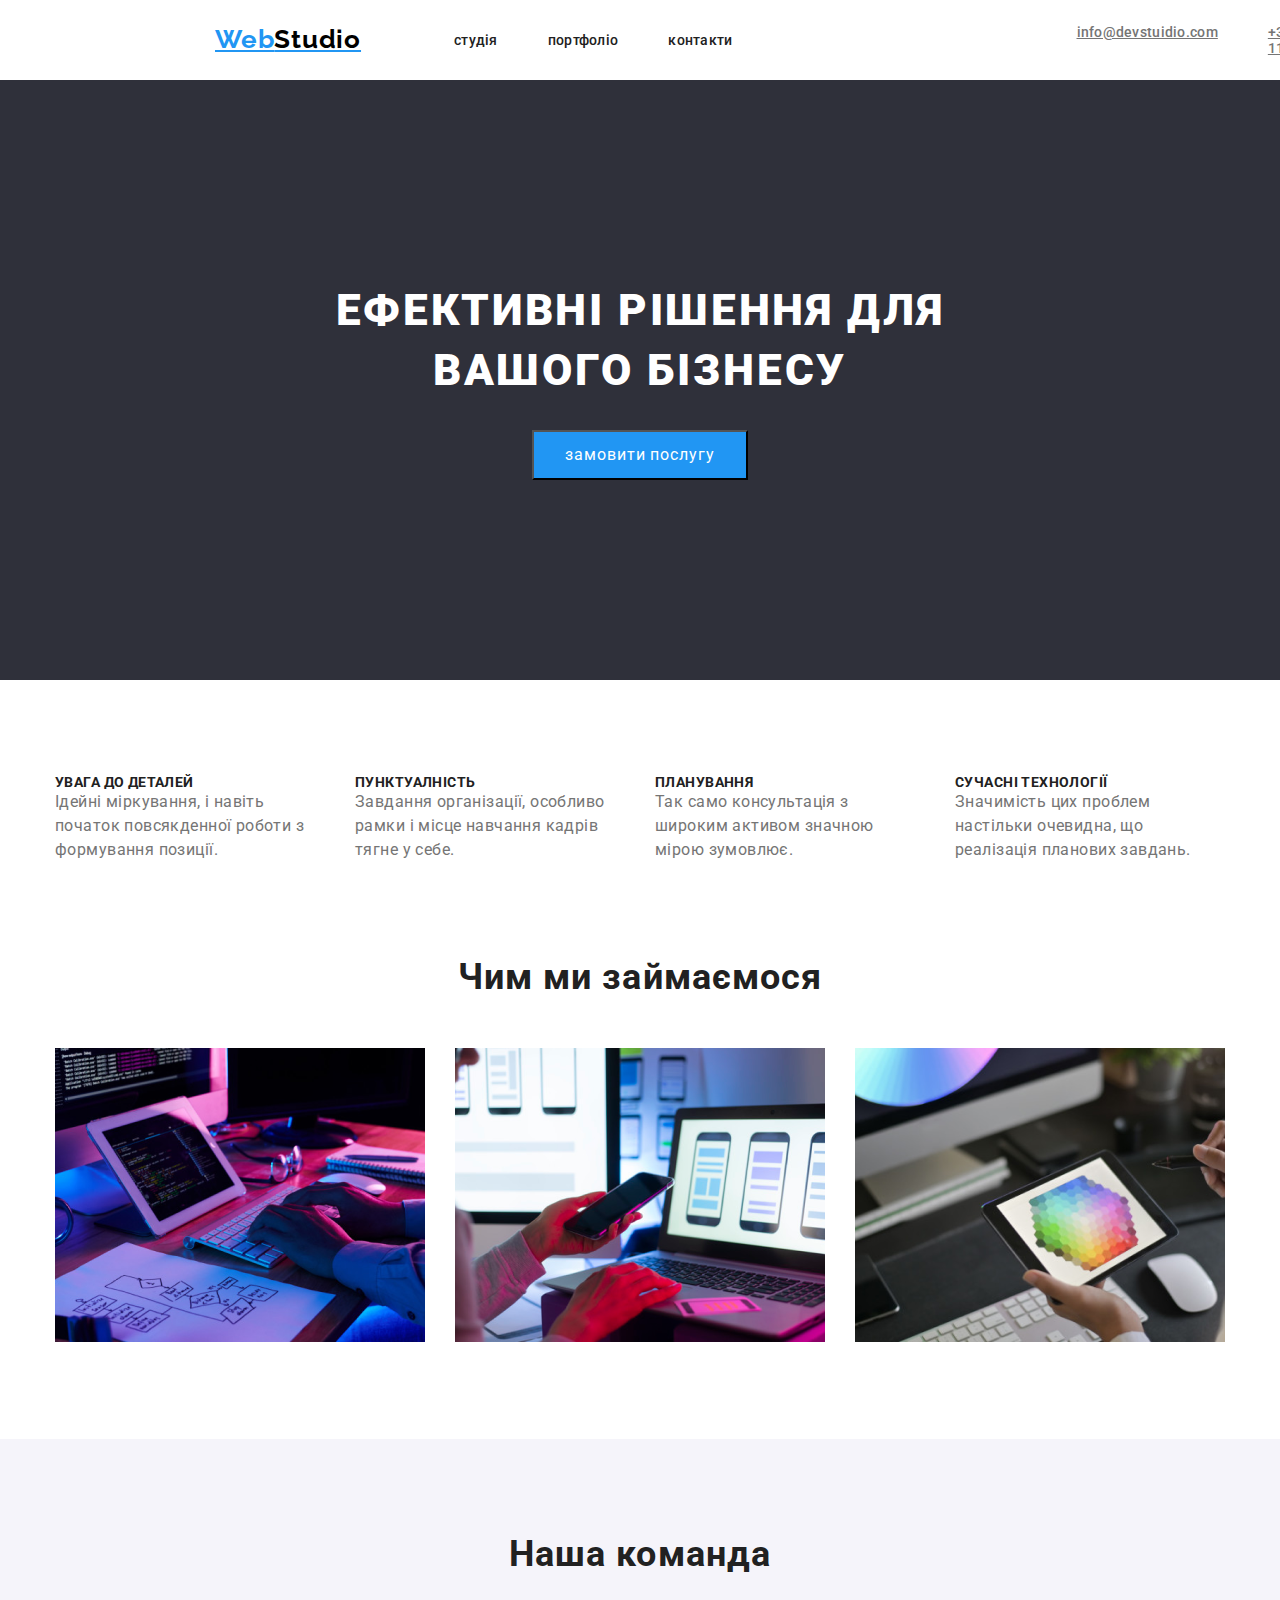
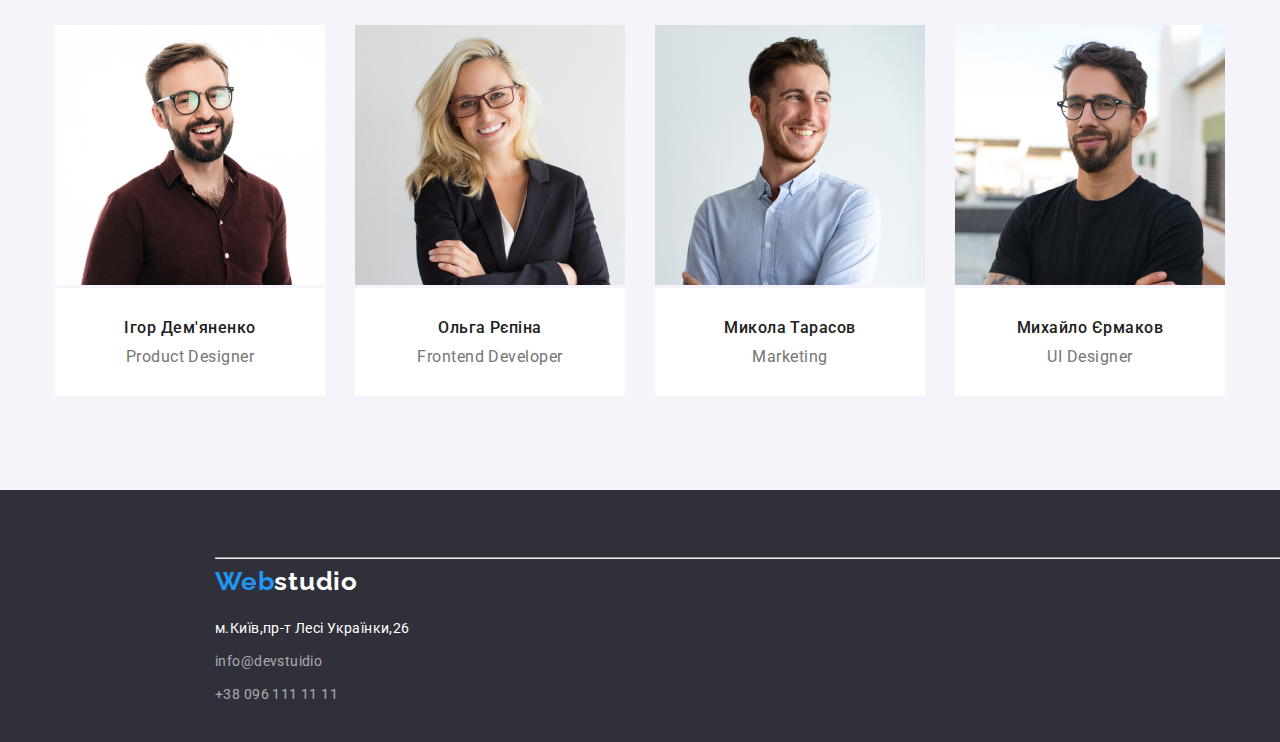
==== index.html @ 6a39bb9b "123" ====
<!DOCTYPE html>
<html lang="en">
  <head>
    <meta charset="UTF-8" />
    <meta name="viewport" content="width=device-width, initial-scale=1.0" />
    <title>figma</title>
    <link rel="preconnect" href="https://fonts.googleapis.com" />
    <link rel="preconnect" href="https://fonts.gstatic.com" crossorigin />
    <link
      href="https://fonts.googleapis.com/css2?family=Raleway:wght@700&family=Roboto:wght@400;500;700;900&display=swap"
      rel="stylesheet"/>
  <link rel="stylesheet" href="https://cdnjs.cloudflare.com/ajax/libs/modern-normalize/2.0.0/modern-normalize.css">
  <link rel="stylesheet" href="./reset.css">
    <link rel="stylesheet" href="./index.style.css" />
  </head>
  <body>
    <header class="header">
      <div class="container">
      <nav class="header-navigation">
        <a class="header-logo" href="./index.html">Web<span class="header-span">Studio</span></a>
        <ul class="header-list">
          <li class="header-item" ><a href="./index.html" class="header-page">студія</a></li>
          <li class="header-item" ><a href="./portfolio.html" class="header-page">портфоліо</a></li>
          <li class="header-item"><a href="./contacts.html" class="header-page">контакти</a></li>
        </ul>
        <ul class="header-contacts">
          <li class="header-contact" >
            <a   href="mailto:inf@devstudio.com" class="header-link">info@devstuidio.com</a>
          </li>
          <li class="header-contact"><a href="tel:380961111111" class="header-link">+38 096 111 11 11</a></li>
        </ul>
      </nav>
    </div>
    </header>
  
    <main>
      <section class="hero-section">
        <div class="container">
        <h1 class="hero-title">ЕФЕКТИВНІ РІШЕННЯ ДЛЯ ВАШОГО БІЗНЕСУ</h1>
        <button class="hero-button">замовити послугу</button>
      </div>
      </section>
      <section class="info-section">
        <div class="container">
        <ul class="info-list">
          <li class="info-item">
            <h2 class="info-title">УВАГА ДО ДЕТАЛЕЙ</h6>
            <p class="info-desc">
              Ідейні міркування, і навіть початок повсякденної роботи з
              формування позиції.
            </p>
          </li>
          <li>
            
            <h2 class="info-title">ПУНКТУАЛНІСТЬ</h6>
              <div class="info-box">
            <p class="info-desc">
              Завдання організації, особливо рамки і місце навчання кадрів тягне
              у себе.
            </p>
          </div>
          </li>
          <li>
            
            <h2 class="info-title">ПЛАНУВАННЯ</h6>
              <div class="info-box">
            <p class="info-desc">
              Так само консультація з широким активом значною мірою зумовлює.
            </p>
          </div>
          </li>
          <li>
            
            <h2 class="info-title">СУЧАСНІ ТЕХНОЛОГІЇ</h6>
              <div class="info-box">
            <p class="info-desc">
              Значимість цих проблем настільки очевидна, що реалізація планових
              завдань.
            </p>
          </div>
          </li>
        </ul>
      </div>
      </section>
      <section class="work-section">
        <div class="container">
        <h2 class="work-title">Чим ми займаємося</h3>
        <ul class="work-list">
          <li>
            <img class="work-img" src="./pages/studio-1-img.png" alt="error" width="370" height="294" />
          </li>
          <li>
            <img class="work-img" src="./pages/studio-2-img.png" alt="error" width="370" height="294" />
          </li>
          <li>
            <img class="work-img" src="./pages/studio-3-img.png" alt="error" width="370" height="294" />
          </li>
        </ul>
      </div>
      </section>
      <section class="names-section">
        <div class="container">
        <h3 class="work-title">Наша команда</h3>
        <ul class="names-list">
          <li>
            <img class="names-img" src="./pages/studio-4-img.png" alt="error" width="270" height="260" />
            <div class="names-box">
            <h6 class="names-text">Ігор Дем'яненко</h6>
            <p class="names-roles">Product Designer</p>
          </div>
          </li>
          <li>
            <img class="names-img" src="./pages/studio-5-img.png" alt="error" width="270" height="260" />
            <div class="names-box">
            <h6 class="names-text">Ольга Рєпіна</h6>
            <p class="names-roles">Frontend Developer</p>
          </div>
          </li>
          <li>
            <img class="names-img" src="./pages/studio-6-img.png" alt="error" width="270" height="260" />
            <div class="names-box">
            <h6 class="names-text">Микола Тарасов</h6>
            <p class="names-roles">Marketing</p>
          </div>
          </li>
          <li>
            <img class="names-img" src="./pages/studio-7-img.png" alt="error" width="270" height="260" />
            <div class="names-box">
            <h6 class="names-text">Михайло Єрмаков</h6>
            <p class="names-roles">UI Designer</p>
          </div>
          </li>
        </ul>
      </div>
      </section>
    </main>
  </body>
  <footer class="footer-section">
    <div class="container">
    <hr />
    <h5 class="footer-logo">Web<span class="footer-span">studio</span></h5>
    <p class="footer-place">м.Київ,пр-т Лесі Українки,26</p>
    <p class="footer-gmail-phone">info@devstuidio</p>
    <p class="footer-gmail-phone">+38 096 111 11 11</p>
  </div>
  </footer>
</html>
---- index.style.css ----
:root {
    --accent-color: #2196F3;
    --background-color: #FFFFFF ;
    --text-color:#212121;
    --overview-color: #757575;
    --team-background-color:#FFF;
    --footer-main-color:#2F303A;
    --button-color:#2196F3;
    --section-1-text-color:#FFF;
    --background-footer-color:#2F303A;
    --gmail-phone-color:rgba(255, 255, 255, 0.60);
    --span-color: #000;
    }
body{
    background-color: var(--background-color);
    font-family: 'Roboto', sans-serif;
    font-style: normal;
}
.container{
    width: 1200px;
    padding-left: 15px;
    padding-right: 15px;
    margin-left: auto;
    margin-right: auto;
}
.header{
    padding-top: 24px;
    padding-bottom: 25px;
    width: 1600px;
    height: 80px;
}
.header-logo{
    font-family: "Raleway";
    color: var(--accent-color);
font-size: 26px;
font-weight: 700;
line-height: normal;
letter-spacing: 0.03em;
display: block;
}
.header-navigation{
    width: 100%;
    display: flex;;}
    
.header-span{
    color: var(--span-color);
}
.header-list{
    margin-left: 93px;
    display: flex;
    margin-right: 244px;
    align-items: center;

}
.header-page{
    text-decoration: none;
    color: var(--text-color);
font-size: 14px;
font-weight: 500;
line-height: normal;
letter-spacing: 0.28px;
margin-right: 50px;
}

.header-link{
    color: var(--overview-color);

font-size: 14px;
font-weight: 500;
line-height: normal;
letter-spacing: 0.02em;
}
.header-page:hover{
    color: var(--accent-color);

}
.header-link:hover{
    color: var(--accent-color);


}
.header-contacts{
    display:flex;
}
.header-contact{
    margin-left: 50px;
}
.hero-section{
    background-color: var(--footer-main-color);
    padding-top: 200px;
    padding-bottom: 200px;
}
.hero-title{
    color: var(--section-1-text-color);
    width: 696px;
    height: 120px;
    font-size: 44px;
    line-height: 60px;
    letter-spacing: 2.64px;
    font-weight: 900;
    margin-bottom: 30px;
    margin-right: auto;
    margin-left: auto;
    text-align: center;
}
.hero-button{
    width: 216px;
    height: 50px;
    background-color: var(--button-color);
    color: var(--section-1-text-color);
    font-size: 16px;
    line-height: 30px;
    letter-spacing: 0.96px;
    display: block;
    margin-left: auto;
    margin-right: auto;
}

.info-title{
    padding-bottom: 1   0px;
    color: var(--text-color);
font-size: 14px;
font-weight: 700;
line-height: normal;
letter-spacing: 0.03em;
text-transform: uppercase;
}
.info-list{
    display: flex;
    padding-top:94px ;
    padding-bottom:94px;
    gap: 30px;
}
.info-box{
    width: 270px;
    height: 72px;
}
.info-desc{
    
    color:var(--overview-color);
    font-weight: 400;
    line-height: 24px;
    letter-spacing: 0.42px;
}
.work-section{
text-align: center;
padding-bottom: 94px;
}
.work-title{
    padding-bottom: 50px;
    color: var(--text-color);
    font-size: 36px;
    font-weight: 700;
    line-height: normal;
    letter-spacing: 1.08px
}
.work-list{
    display: flex;
    gap: 30px;
}
.names-section{
    text-align: center;
    padding-top: 94px;
    background-color: #F5F4FA;

}
.names-box{
    background-color: #FFFFFF;
    height: 108px;
    width: 270;
}
.names-list{
    padding-bottom: 94px;
    display: flex;
    gap: 30px;
}
.names-studio{
    padding-top: 94px;
    padding-bottom: 94px;
}
.names-text{
    padding-top: 30px;
    
    padding-bottom:10px ;
    font-size: 16px;
    color: var(--text-color);
    font-weight: 500;
    line-height: normal;
    letter-spacing: 0.48px;
}
.names-roles{
    color: var(--overview-color);
    font-size: 16px;
    font-weight: 400;
    line-height: normal;
    letter-spacing: 0.48px;
}

.footer-section{
    width: 1600px;
    height: 252px;
    background-color: var(--footer-main-color);
    font-size: 14px;
font-weight: 400;
line-height: 24px;
letter-spacing: 0.42px;
padding-top: 60px;
padding-bottom: 60px;
}
.footer-logo{
    font-family: "Raleway";
    color: var(--accent-color);
font-size: 26px;
font-weight: 700;
line-height: normal;
letter-spacing: 0.03em;
display: block;
}
.footer-span{
    color: var(--background-color);
}
.footer-place{
    color: var(--section-1-text-color);
    padding-top: 20px   ;
}
.footer-gmail-phone{
    color:var(--gmail-phone-color);
    padding-top: 9px;
}
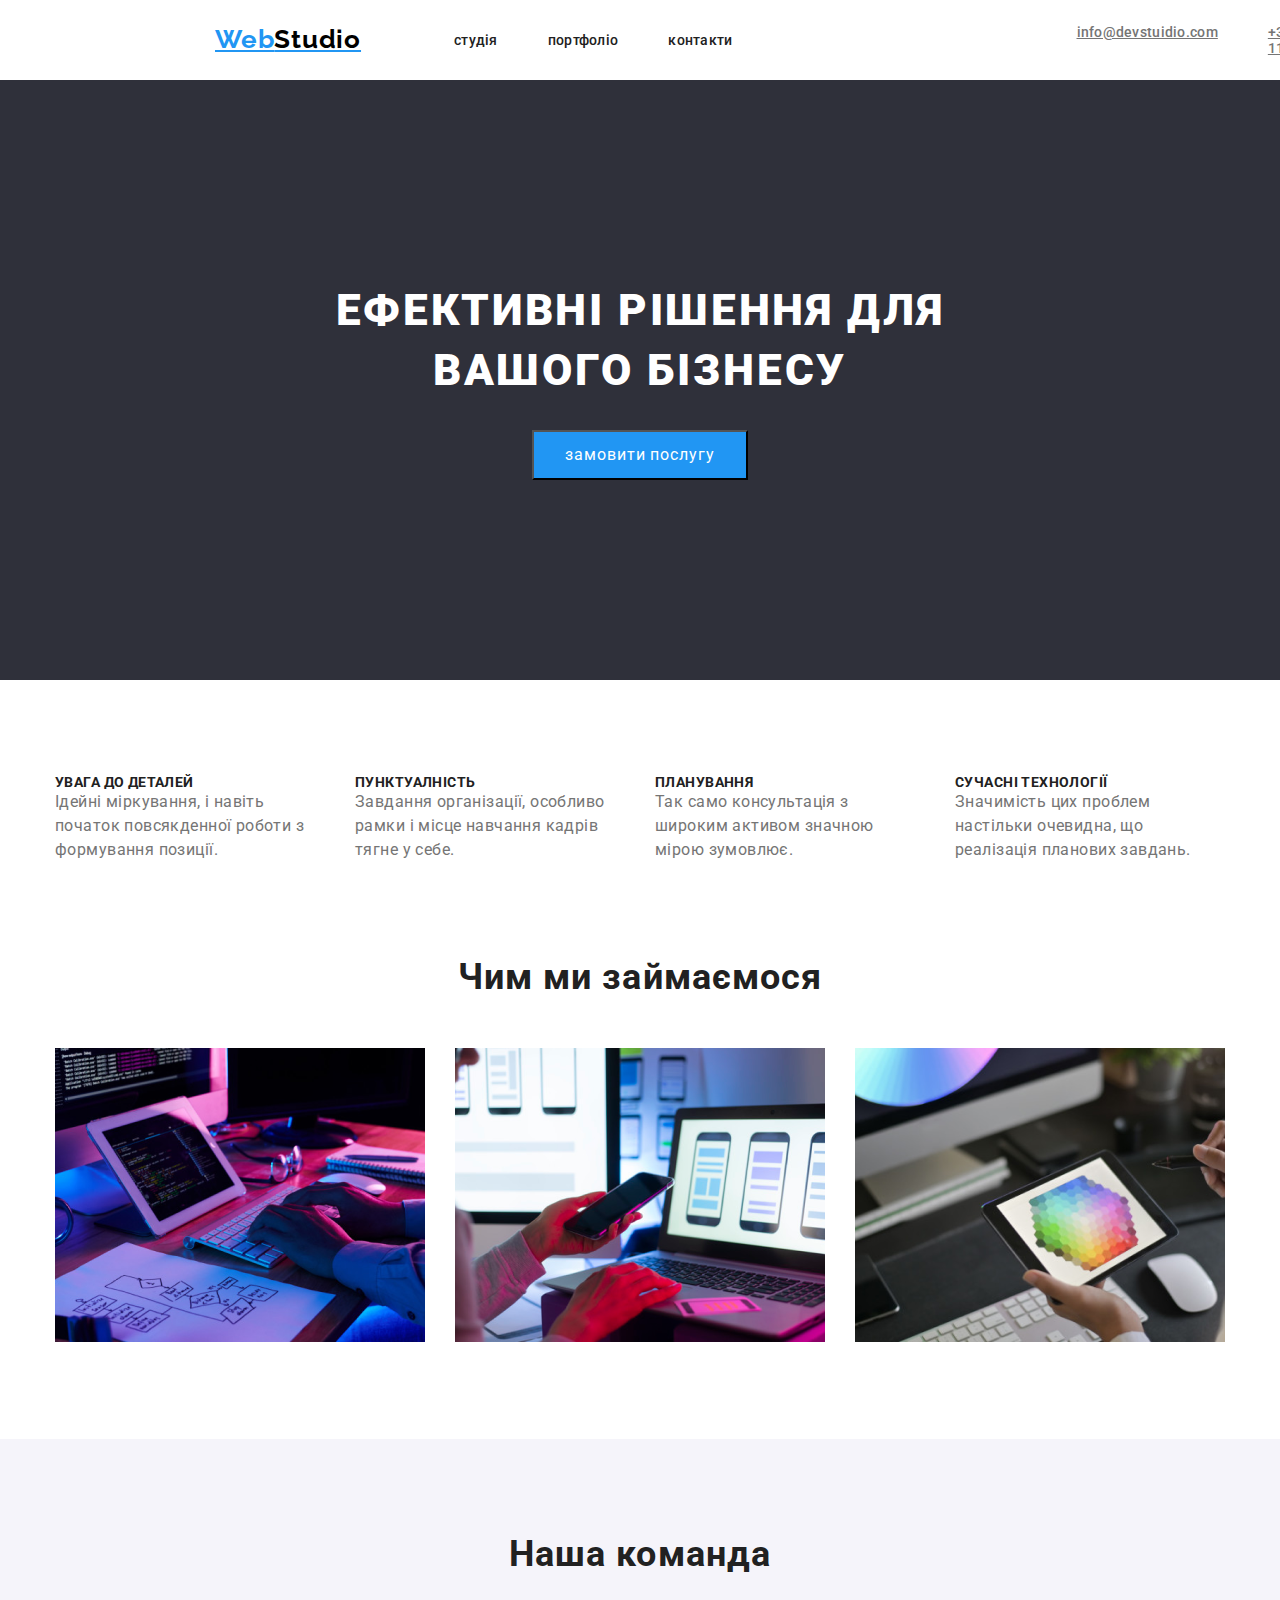
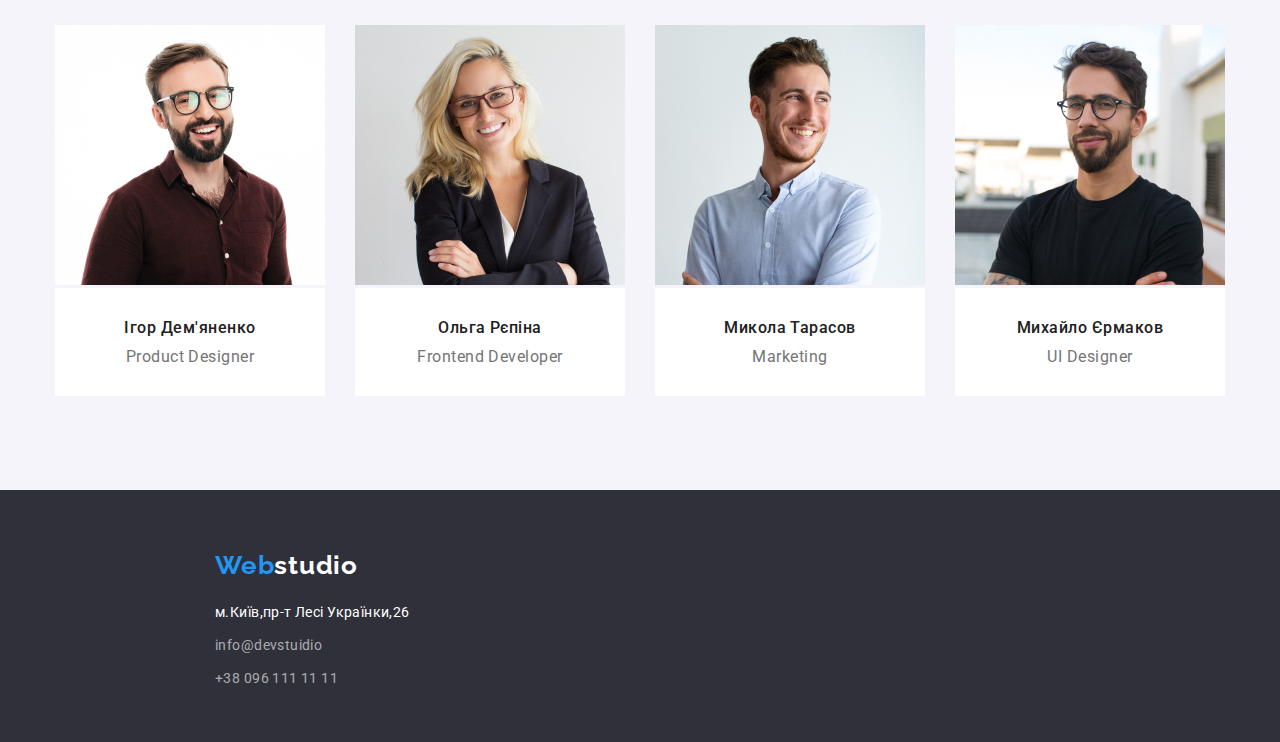
==== commit 4cda4543: "12345" ====
--- a/index.html
+++ b/index.html
@@ -137,7 +137,6 @@
   </body>
   <footer class="footer-section">
     <div class="container">
-    <hr />
     <h5 class="footer-logo">Web<span class="footer-span">studio</span></h5>
     <p class="footer-place">м.Київ,пр-т Лесі Українки,26</p>
     <p class="footer-gmail-phone">info@devstuidio</p>
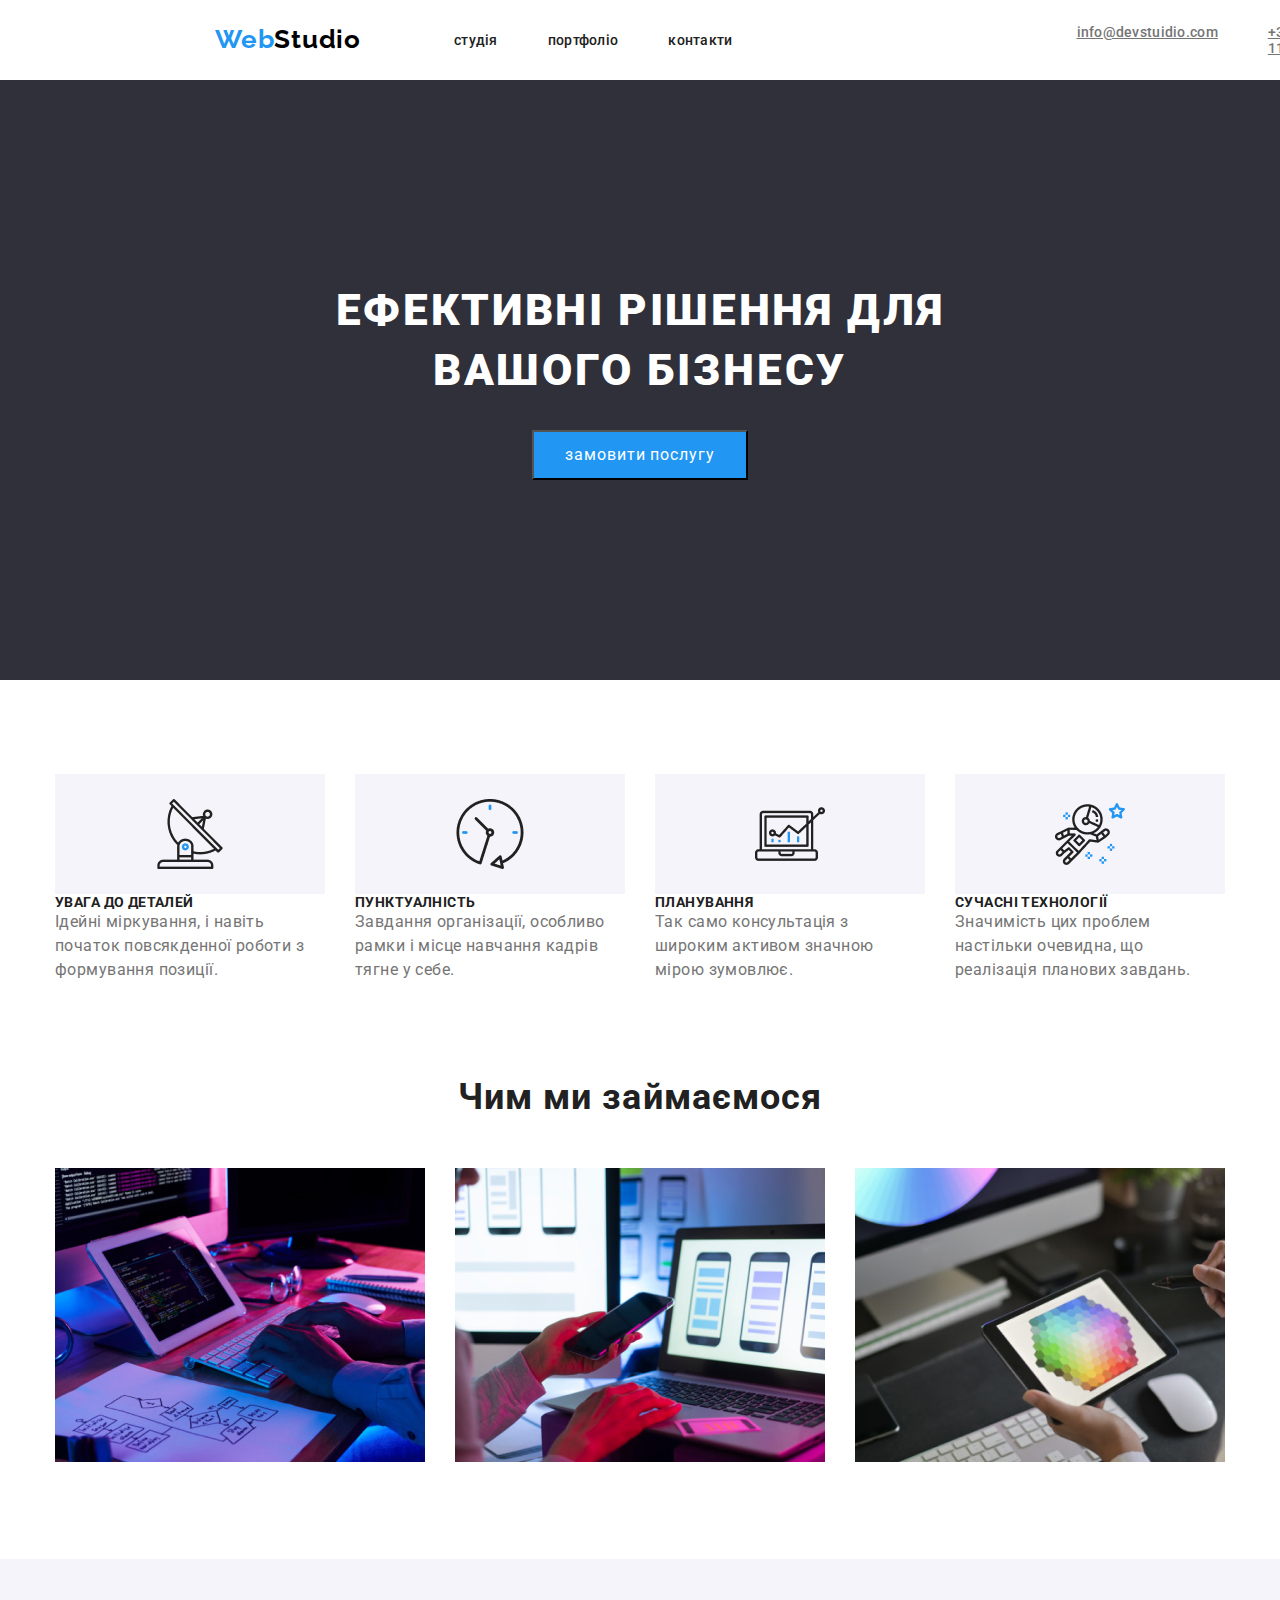
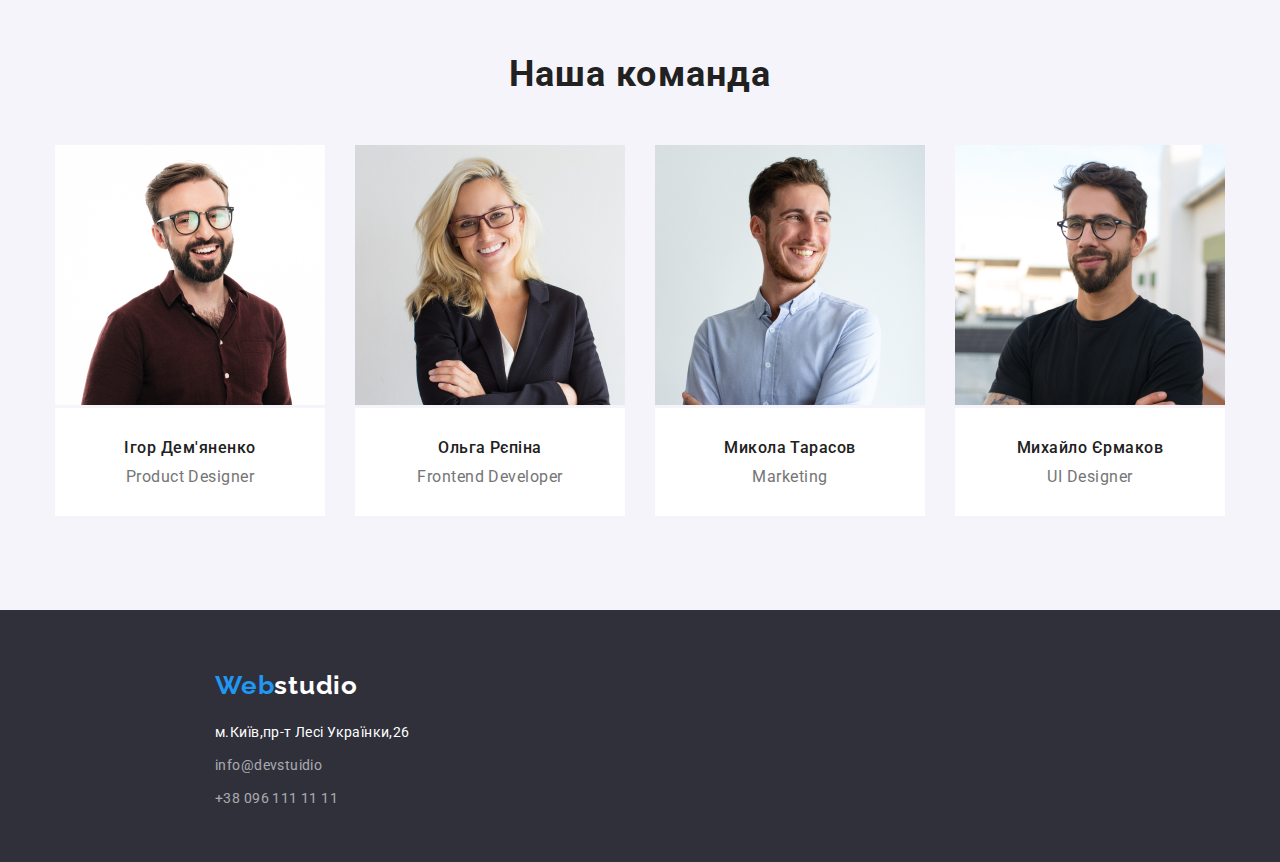
==== commit bcb97242: "123123" ====
--- a/index.html
+++ b/index.html
@@ -50,7 +50,7 @@
               формування позиції.
             </p>
           </li>
-          <li>
+          <li class="info-item">
             
             <h2 class="info-title">ПУНКТУАЛНІСТЬ</h6>
               <div class="info-box">
@@ -60,7 +60,7 @@
             </p>
           </div>
           </li>
-          <li>
+          <li class="info-item">
             
             <h2 class="info-title">ПЛАНУВАННЯ</h6>
               <div class="info-box">
@@ -69,7 +69,7 @@
             </p>
           </div>
           </li>
-          <li>
+          <li class="info-item">
             
             <h2 class="info-title">СУЧАСНІ ТЕХНОЛОГІЇ</h6>
               <div class="info-box">
--- a/index.style.css
+++ b/index.style.css
@@ -37,6 +37,7 @@
 line-height: normal;
 letter-spacing: 0.03em;
 display: block;
+text-decoration: none;
 }
 .header-navigation{
     width: 100%;
@@ -130,6 +131,30 @@
     padding-top:94px ;
     padding-bottom:94px;
     gap: 30px;
+    
+}
+.info-item::before{
+    height: 120px;
+    width: 270px;
+    background-color: #F5F4FA;
+    content: "";
+    display: block;
+    background-repeat: no-repeat;
+    background-position: center;
+}
+.info-item:first-child::before{
+    background-image: url(./pages/studio-1-icon.png);
+    
+
+}
+.info-item:nth-child(2)::before{
+    background-image: url(./pages/studio-2-icon.png);
+}
+.info-item:nth-child(3)::before{
+    background-image: url(./pages/studio-3-icon.png);
+}
+.info-item:nth-child(4)::before{
+    background-image: url(./pages/studio-4-icon.png);
 }
 .info-box{
     width: 270px;
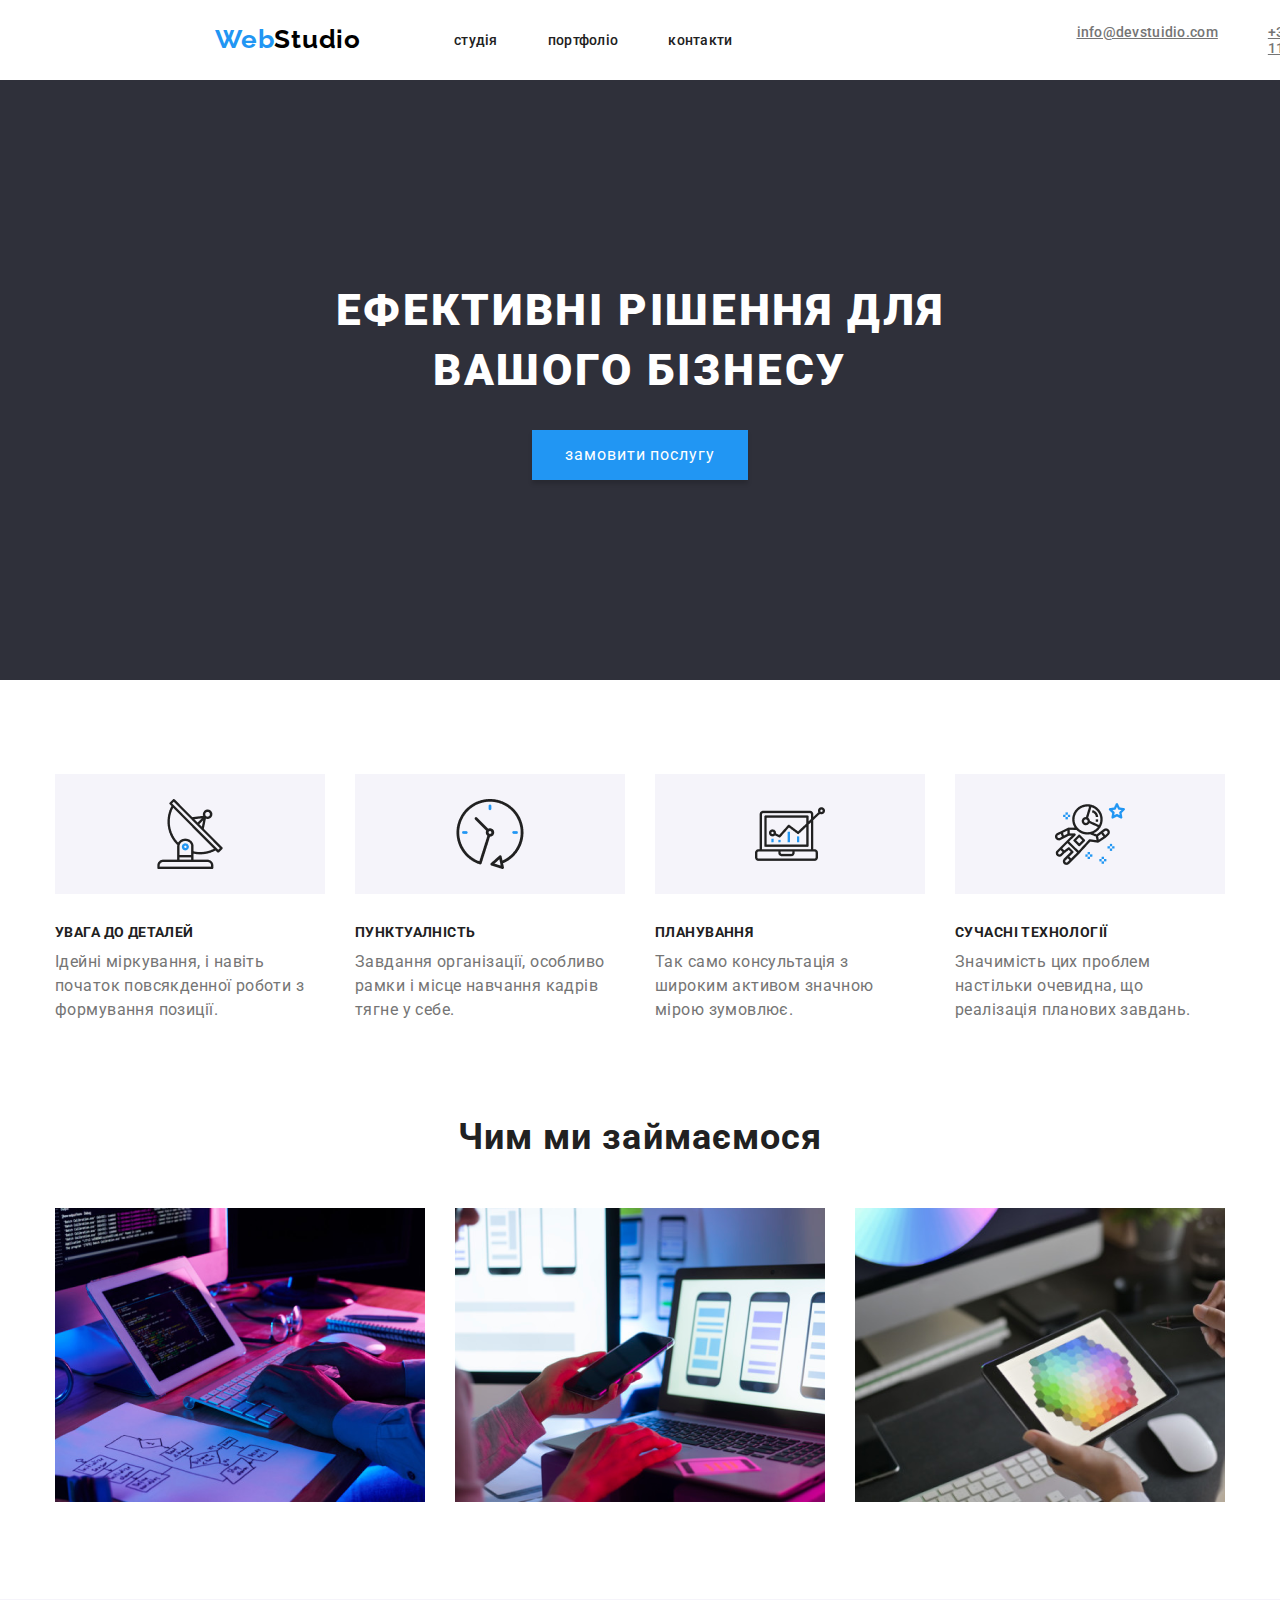
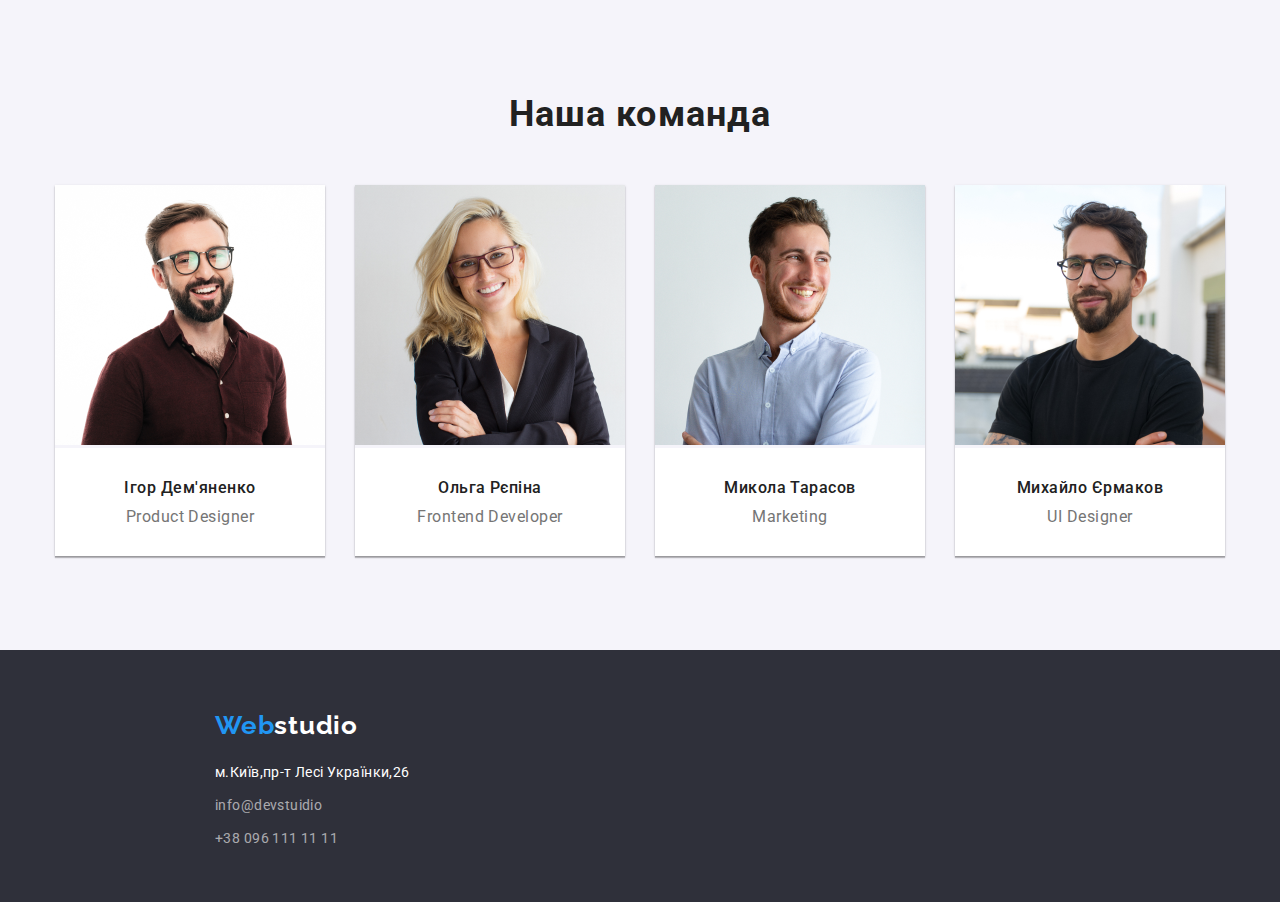
==== commit 2df6cd7e: "shadows" ====
--- a/index.html
+++ b/index.html
@@ -102,28 +102,28 @@
         <div class="container">
         <h3 class="work-title">Наша команда</h3>
         <ul class="names-list">
-          <li>
+          <li class="names-item">
             <img class="names-img" src="./pages/studio-4-img.png" alt="error" width="270" height="260" />
             <div class="names-box">
             <h6 class="names-text">Ігор Дем'яненко</h6>
             <p class="names-roles">Product Designer</p>
           </div>
           </li>
-          <li>
+          <li class="names-item">
             <img class="names-img" src="./pages/studio-5-img.png" alt="error" width="270" height="260" />
             <div class="names-box">
             <h6 class="names-text">Ольга Рєпіна</h6>
             <p class="names-roles">Frontend Developer</p>
           </div>
           </li>
-          <li>
+          <li class="names-item">
             <img class="names-img" src="./pages/studio-6-img.png" alt="error" width="270" height="260" />
             <div class="names-box">
             <h6 class="names-text">Микола Тарасов</h6>
             <p class="names-roles">Marketing</p>
           </div>
           </li>
-          <li>
+          <li class="names-item">
             <img class="names-img" src="./pages/studio-7-img.png" alt="error" width="270" height="260" />
             <div class="names-box">
             <h6 class="names-text">Михайло Єрмаков</h6>
--- a/index.style.css
+++ b/index.style.css
@@ -115,9 +115,13 @@
     display: block;
     margin-left: auto;
     margin-right: auto;
+    box-shadow: 0px 4px 4px 0px rgba(0, 0, 0, 0.15);
+    cursor: pointer;
+    border: none;
 }
 
 .info-title{
+    margin-bottom: 10px;
     padding-bottom: 1   0px;
     color: var(--text-color);
 font-size: 14px;
@@ -141,6 +145,7 @@
     display: block;
     background-repeat: no-repeat;
     background-position: center;
+    margin-bottom: 30px;
 }
 .info-item:first-child::before{
     background-image: url(./pages/studio-1-icon.png);
@@ -202,6 +207,9 @@
 .names-studio{
     padding-top: 94px;
     padding-bottom: 94px;
+}
+.names-item{
+    box-shadow: 0px 2px 1px 0px #00000033,0px 1px 1px 0px #00000024,0px 1px 3px 0px #0000001F;
 }
 .names-text{
     padding-top: 30px;
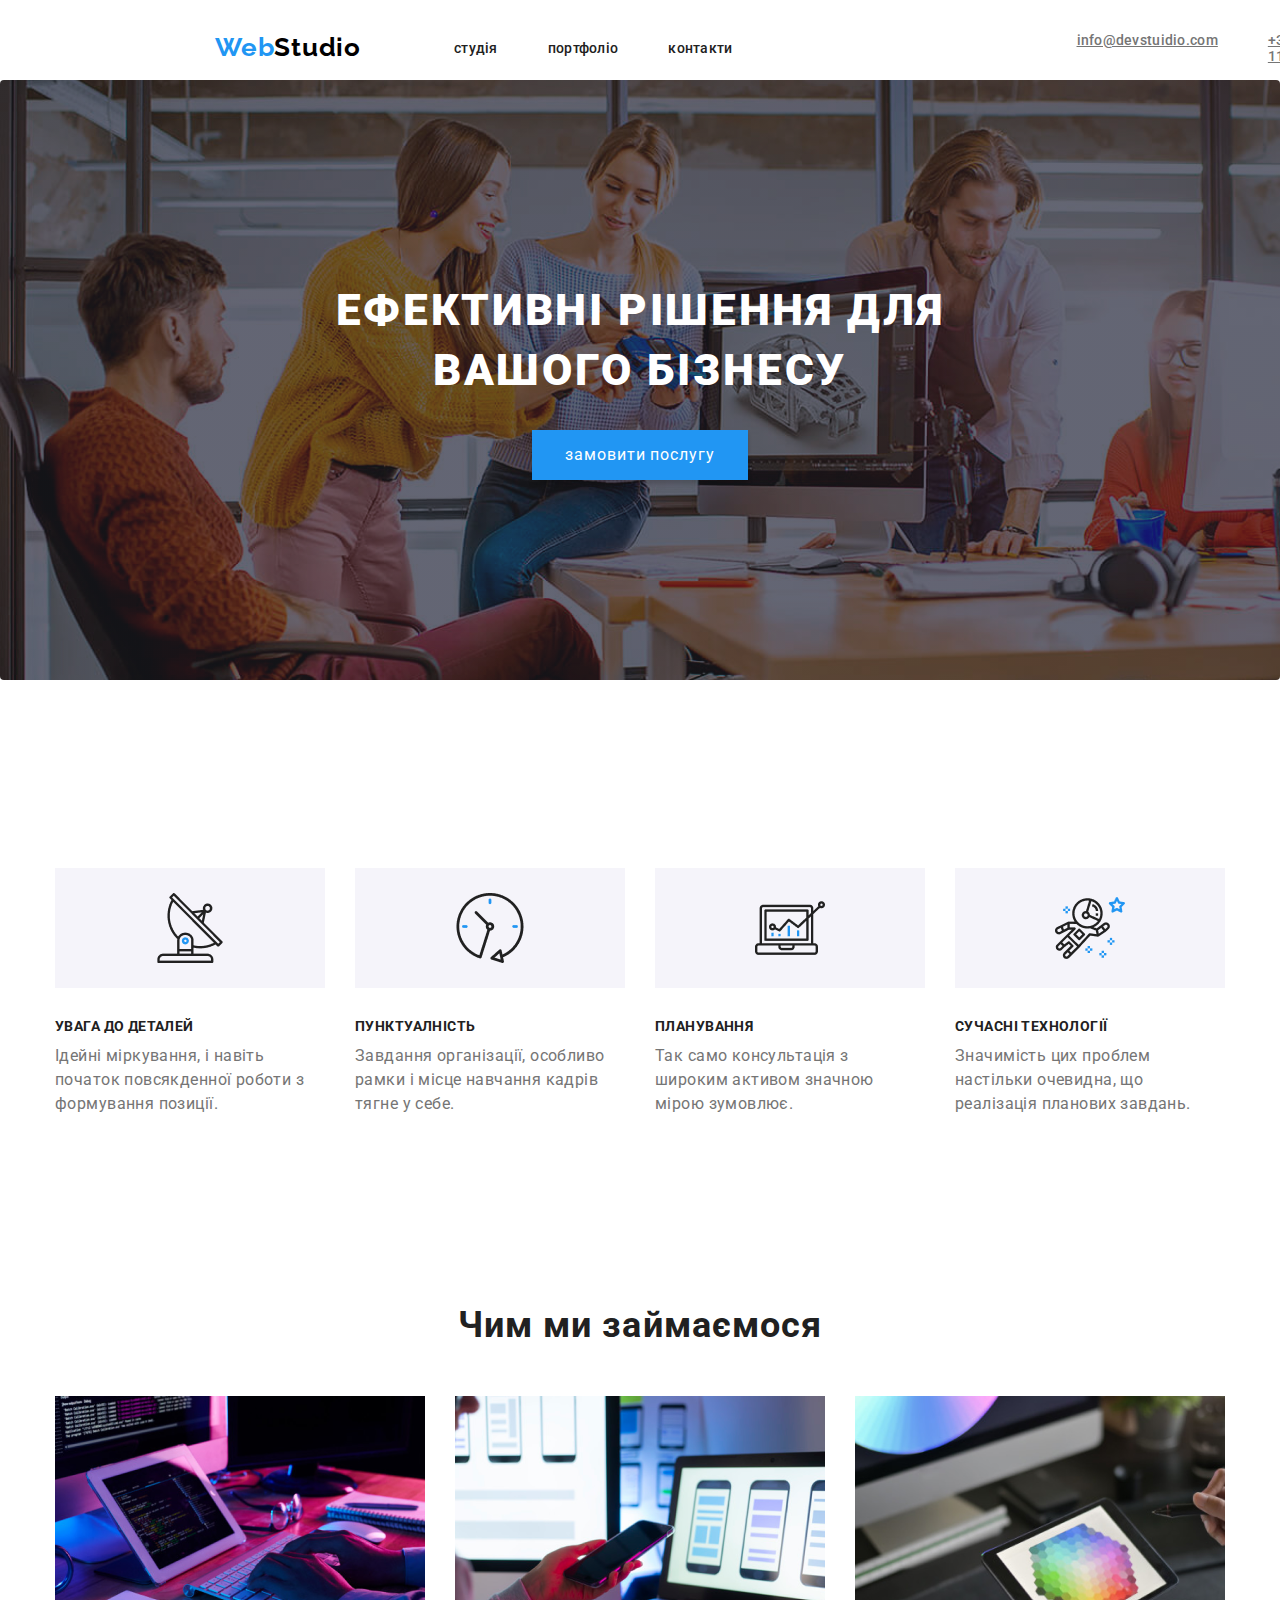
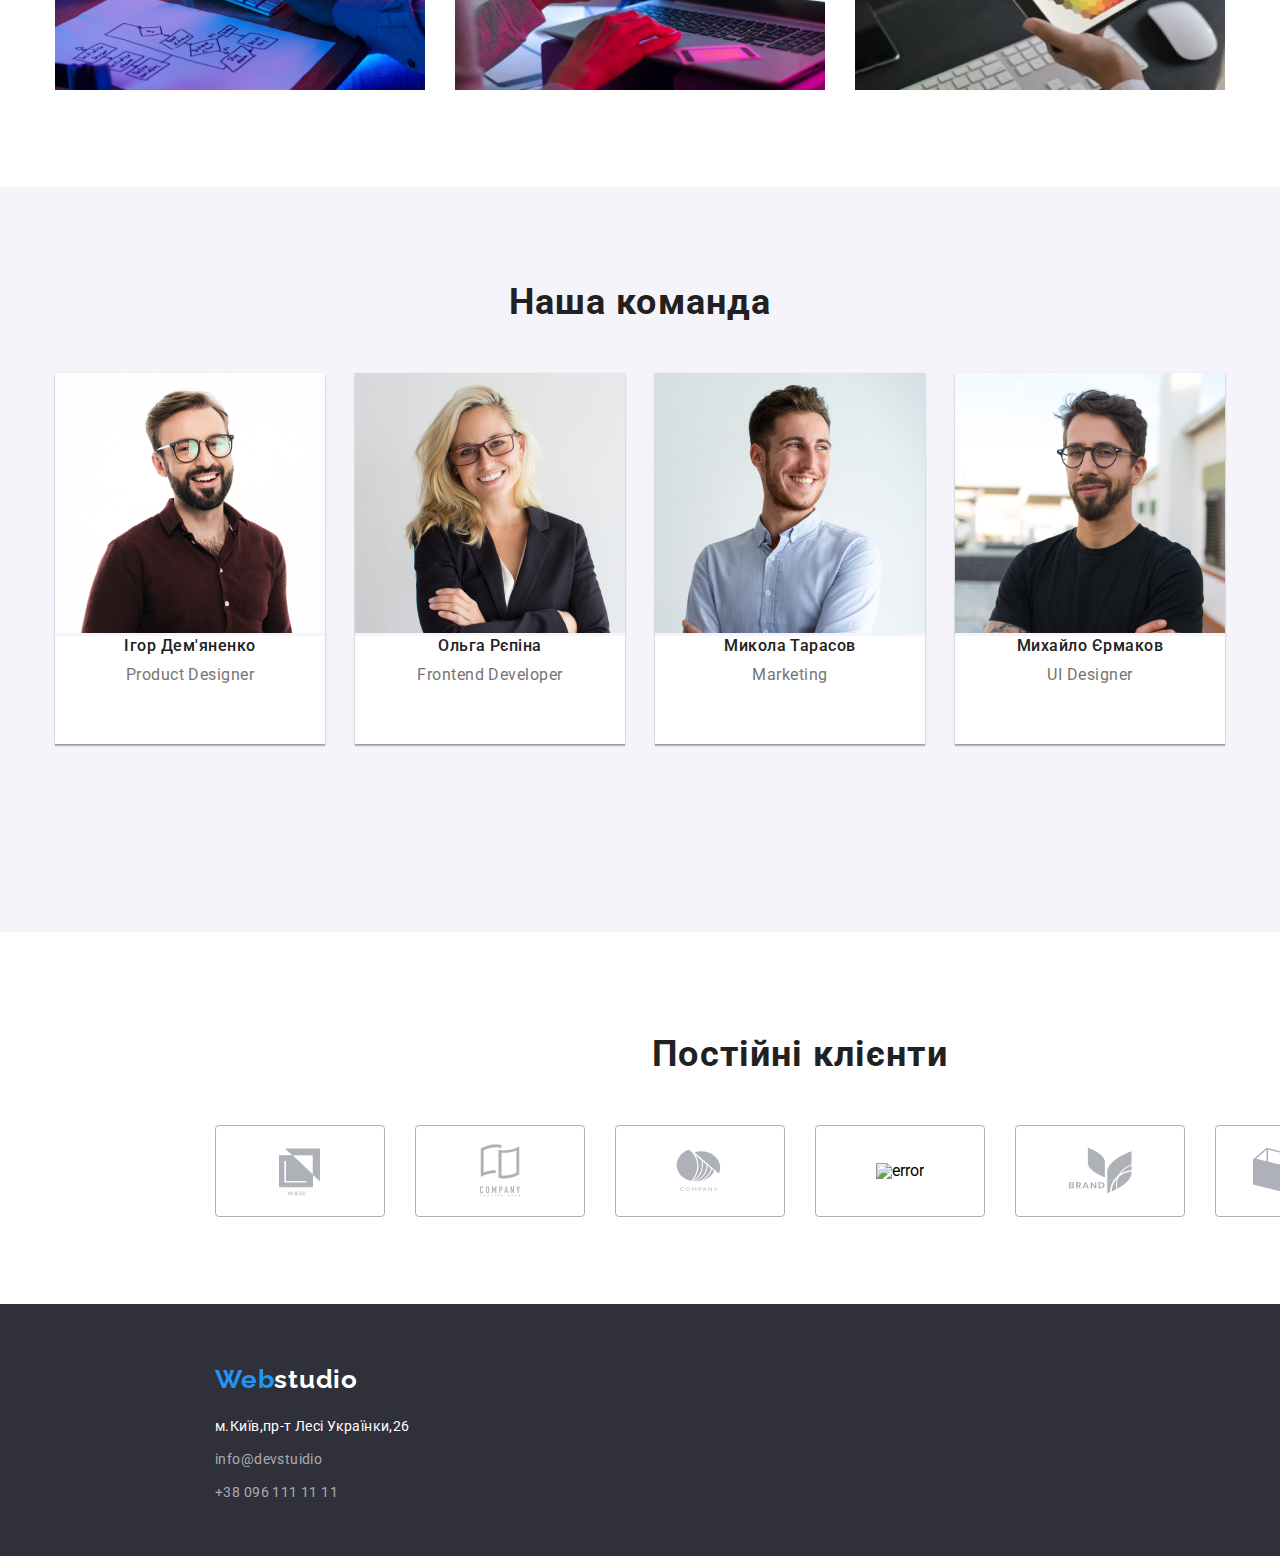
==== commit 7e63d1c4: "123" ====
--- a/index.html
+++ b/index.html
@@ -133,6 +133,19 @@
         </ul>
       </div>
       </section>
+      <section class="clients-section">
+        <div class="container">
+          <h2 class="regular-clients">Постійні клієнти</h2>
+          <ul class="clients-list">
+            <li class="clients-item"><img class="clients-logo" src="./pages/studio-1-logo.png" alt="error"></li>
+            <li class="clients-item"><img class="clients-logo" src="./pages/studio-2-logo.jpg" alt="error"></li>
+            <li class="clients-item"><img class="clients-logo" src="./pages/studio-3-logo.png" alt="error"></li>
+            <li class="clients-item"><img class="clients-logo" src="" alt="error"></li>
+            <li class="clients-item"><img class="clients-logo" src="./pages/studio-5-logo.png" alt="error"></li>
+            <li class="clients-item"><img class="clients-logo" src="./pages/studio-6-logo.png" alt="error"></li>
+          </ul>
+        </div>
+      </section>
     </main>
   </body>
   <footer class="footer-section">
--- a/index.style.css
+++ b/index.style.css
@@ -24,8 +24,8 @@
     margin-right: auto;
 }
 .header{
-    padding-top: 24px;
-    padding-bottom: 25px;
+    padding-top: 32px;
+    padding-bottom: 32px;
     width: 1600px;
     height: 80px;
 }
@@ -90,6 +90,9 @@
     background-color: var(--footer-main-color);
     padding-top: 200px;
     padding-bottom: 200px;
+    background-image: linear-gradient(#2f303a66, #2f303a66),
+    url(./pages/studio-overlay-1.png);
+    border-radius: 4px;
 }
 .hero-title{
     color: var(--section-1-text-color);
@@ -99,7 +102,6 @@
     line-height: 60px;
     letter-spacing: 2.64px;
     font-weight: 900;
-    margin-bottom: 30px;
     margin-right: auto;
     margin-left: auto;
     text-align: center;
@@ -115,11 +117,15 @@
     display: block;
     margin-left: auto;
     margin-right: auto;
+    margin-top: 30px;
     box-shadow: 0px 4px 4px 0px rgba(0, 0, 0, 0.15);
     cursor: pointer;
     border: none;
 }
-
+.info-section{
+    padding-top: 94px;
+    padding-bottom: 94px;
+}
 .info-title{
     margin-bottom: 10px;
     padding-bottom: 1   0px;
@@ -175,9 +181,10 @@
 .work-section{
 text-align: center;
 padding-bottom: 94px;
+
 }
 .work-title{
-    padding-bottom: 50px;
+    margin-bottom: 50px;
     color: var(--text-color);
     font-size: 36px;
     font-weight: 700;
@@ -191,6 +198,7 @@
 .names-section{
     text-align: center;
     padding-top: 94px;
+    padding-bottom: 94px;
     background-color: #F5F4FA;
 
 }
@@ -208,13 +216,15 @@
     padding-top: 94px;
     padding-bottom: 94px;
 }
+.names-image{
+    margin-bottom: 30px;
+}
 .names-item{
     box-shadow: 0px 2px 1px 0px #00000033,0px 1px 1px 0px #00000024,0px 1px 3px 0px #0000001F;
 }
 .names-text{
-    padding-top: 30px;
-    
-    padding-bottom:10px ;
+    
+    margin-bottom:10px ;
     font-size: 16px;
     color: var(--text-color);
     font-weight: 500;
@@ -227,8 +237,42 @@
     font-weight: 400;
     line-height: normal;
     letter-spacing: 0.48px;
-}
-
+    padding-bottom: 30px;
+}
+.clients-section{
+    width: 1600px;
+height: 372px;
+padding-bottom: 87px;
+padding-top: 101px;
+}
+.regular-clients{
+    color: #212121;
+text-align: center;
+font-family: Roboto;
+font-size: 36px;
+font-style: normal;
+font-weight: 700;
+line-height: normal;
+letter-spacing: 1.08px;
+padding-bottom: 50px;
+}
+.clients-list{
+display: flex;
+gap: 30px;
+}
+.clients-logo{
+display: block;
+}
+.clients-item{
+    display: flex;
+    align-items: center;
+    justify-content: center;
+    width: 170px;
+height: 92px;
+flex-shrink: 0;
+border-radius: 4px;
+border: 1px solid #AFB1B8;
+}
 .footer-section{
     width: 1600px;
     height: 252px;
@@ -254,15 +298,15 @@
 }
 .footer-place{
     color: var(--section-1-text-color);
-    padding-top: 20px   ;
+    margin-top: 20px   ;
 }
 .footer-gmail-phone{
     color:var(--gmail-phone-color);
-    padding-top: 9px;
-}
-
-
-
-
-
-
+    margin-top: 9px;
+}
+
+
+
+
+
+
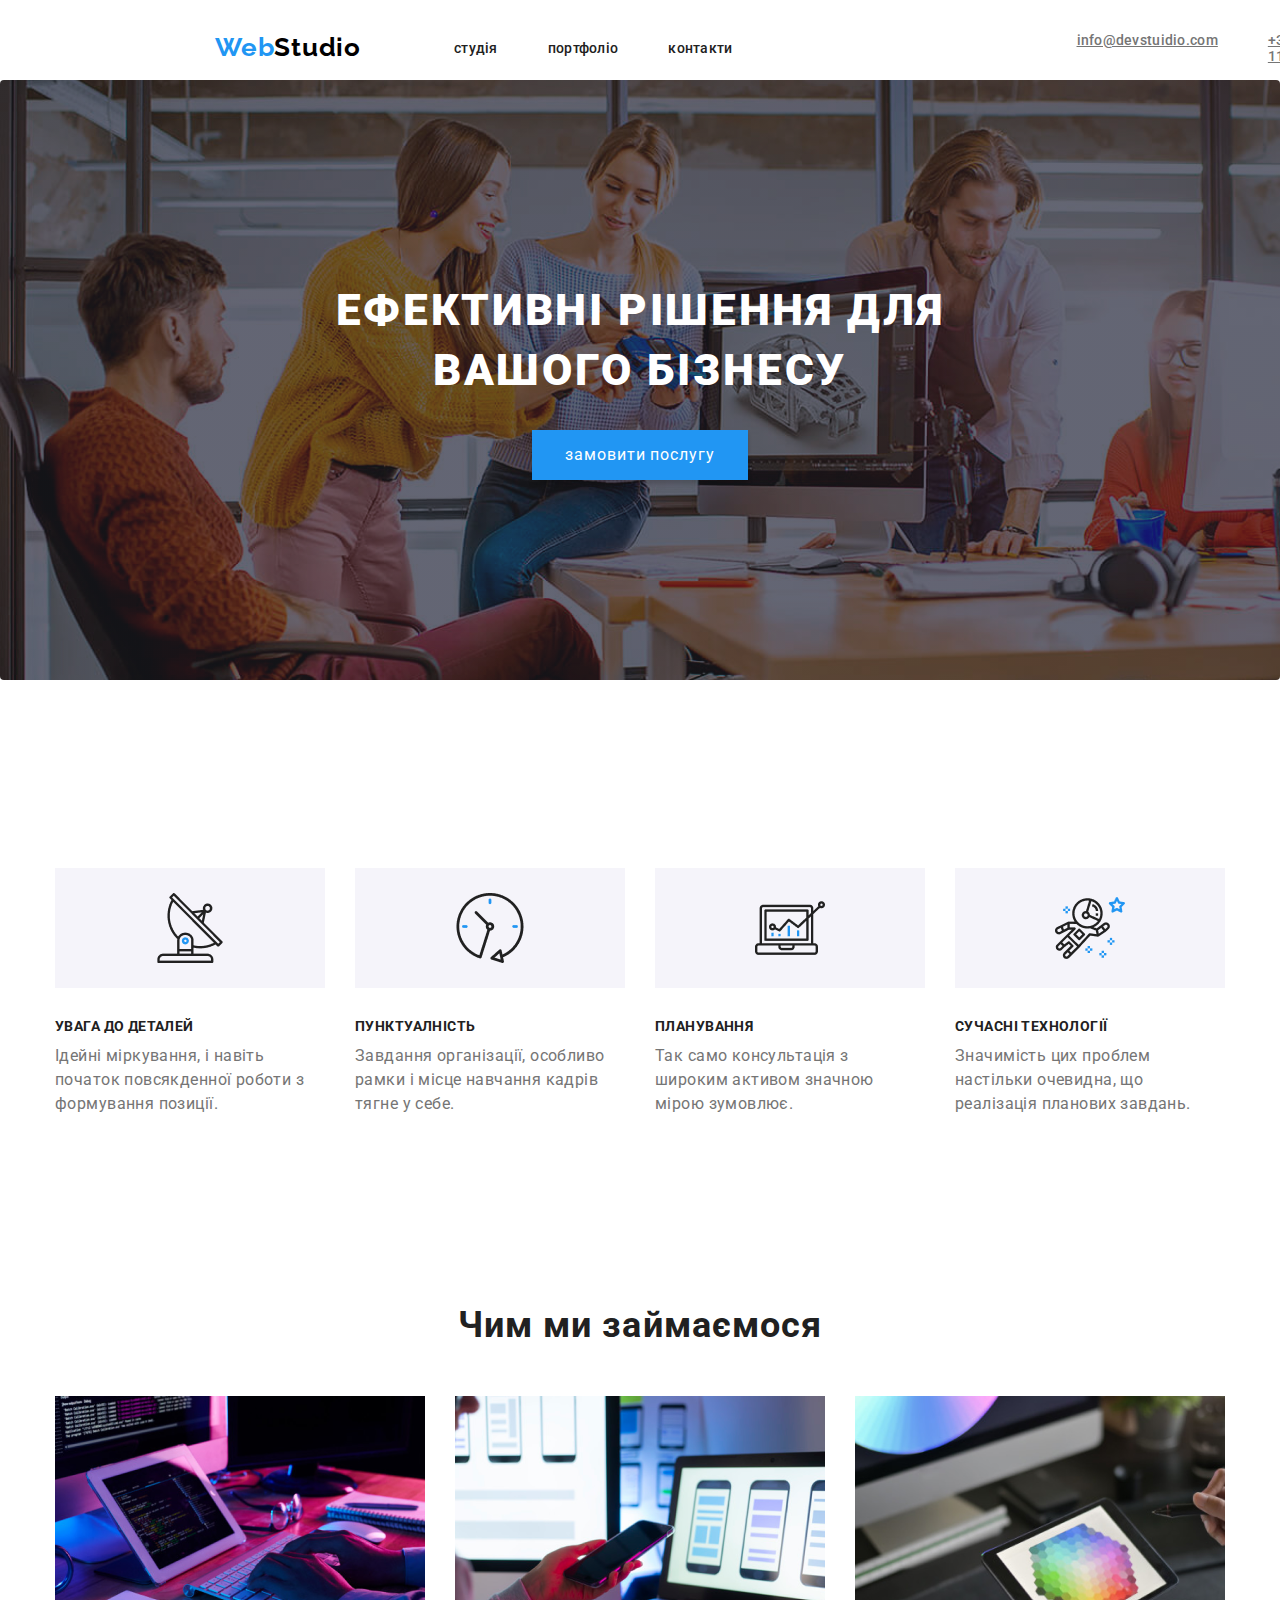
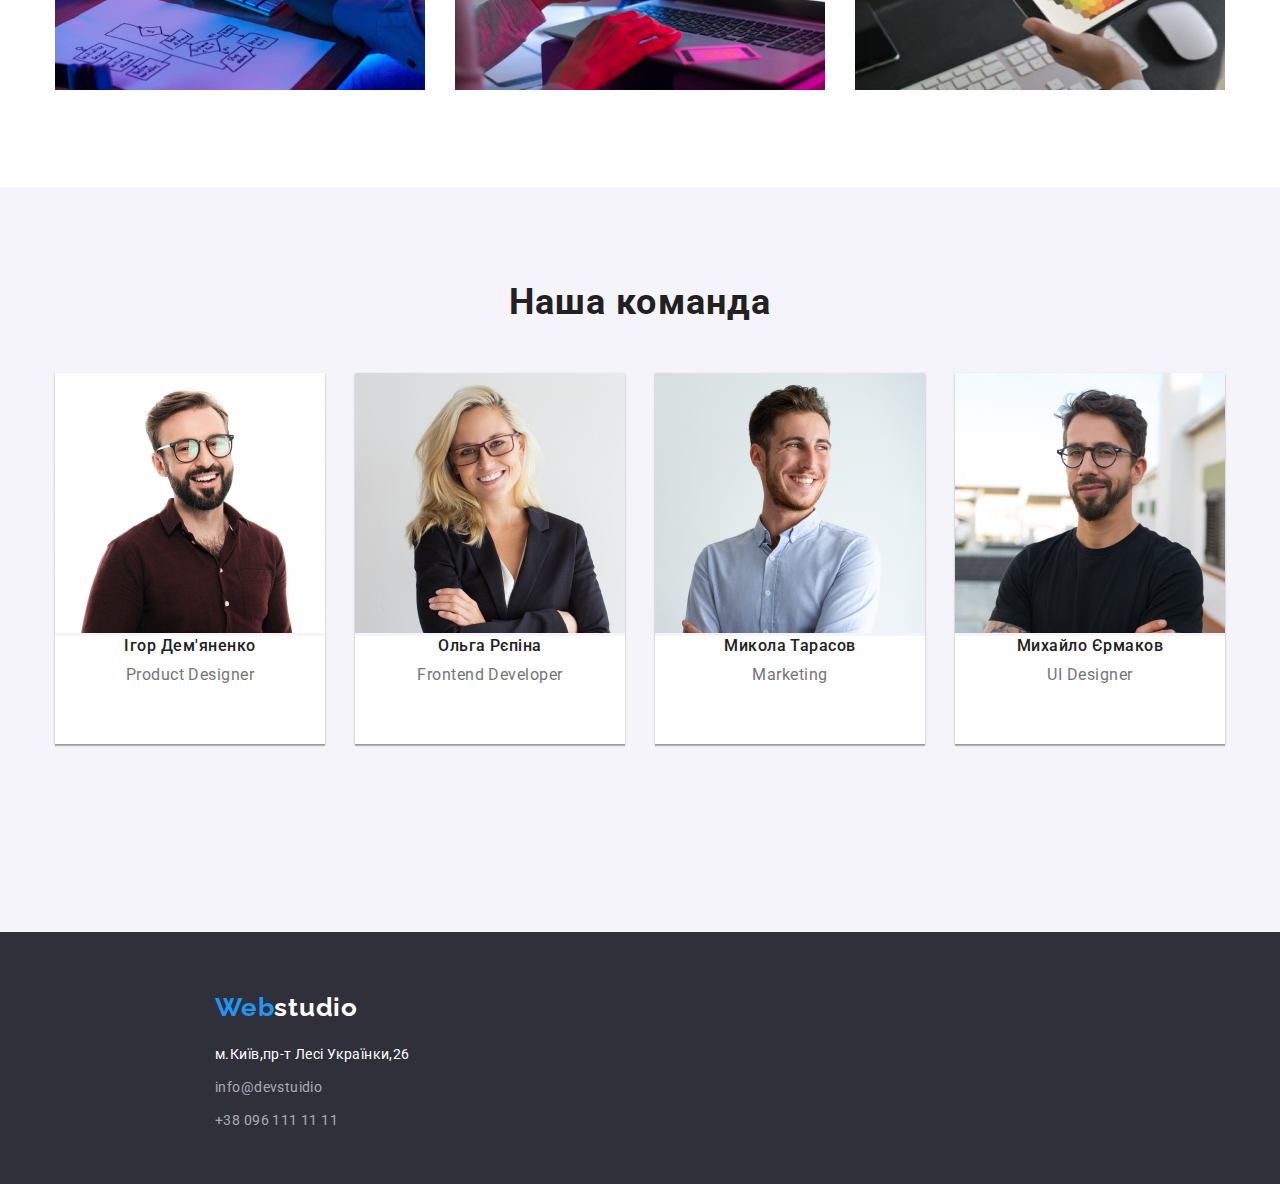
==== commit 20eb2384: "23-24future" ====
--- a/index.html
+++ b/index.html
@@ -133,19 +133,6 @@
         </ul>
       </div>
       </section>
-      <section class="clients-section">
-        <div class="container">
-          <h2 class="regular-clients">Постійні клієнти</h2>
-          <ul class="clients-list">
-            <li class="clients-item"><img class="clients-logo" src="./pages/studio-1-logo.png" alt="error"></li>
-            <li class="clients-item"><img class="clients-logo" src="./pages/studio-2-logo.jpg" alt="error"></li>
-            <li class="clients-item"><img class="clients-logo" src="./pages/studio-3-logo.png" alt="error"></li>
-            <li class="clients-item"><img class="clients-logo" src="" alt="error"></li>
-            <li class="clients-item"><img class="clients-logo" src="./pages/studio-5-logo.png" alt="error"></li>
-            <li class="clients-item"><img class="clients-logo" src="./pages/studio-6-logo.png" alt="error"></li>
-          </ul>
-        </div>
-      </section>
     </main>
   </body>
   <footer class="footer-section">
--- a/index.style.css
+++ b/index.style.css
@@ -239,40 +239,7 @@
     letter-spacing: 0.48px;
     padding-bottom: 30px;
 }
-.clients-section{
-    width: 1600px;
-height: 372px;
-padding-bottom: 87px;
-padding-top: 101px;
-}
-.regular-clients{
-    color: #212121;
-text-align: center;
-font-family: Roboto;
-font-size: 36px;
-font-style: normal;
-font-weight: 700;
-line-height: normal;
-letter-spacing: 1.08px;
-padding-bottom: 50px;
-}
-.clients-list{
-display: flex;
-gap: 30px;
-}
-.clients-logo{
-display: block;
-}
-.clients-item{
-    display: flex;
-    align-items: center;
-    justify-content: center;
-    width: 170px;
-height: 92px;
-flex-shrink: 0;
-border-radius: 4px;
-border: 1px solid #AFB1B8;
-}
+
 .footer-section{
     width: 1600px;
     height: 252px;
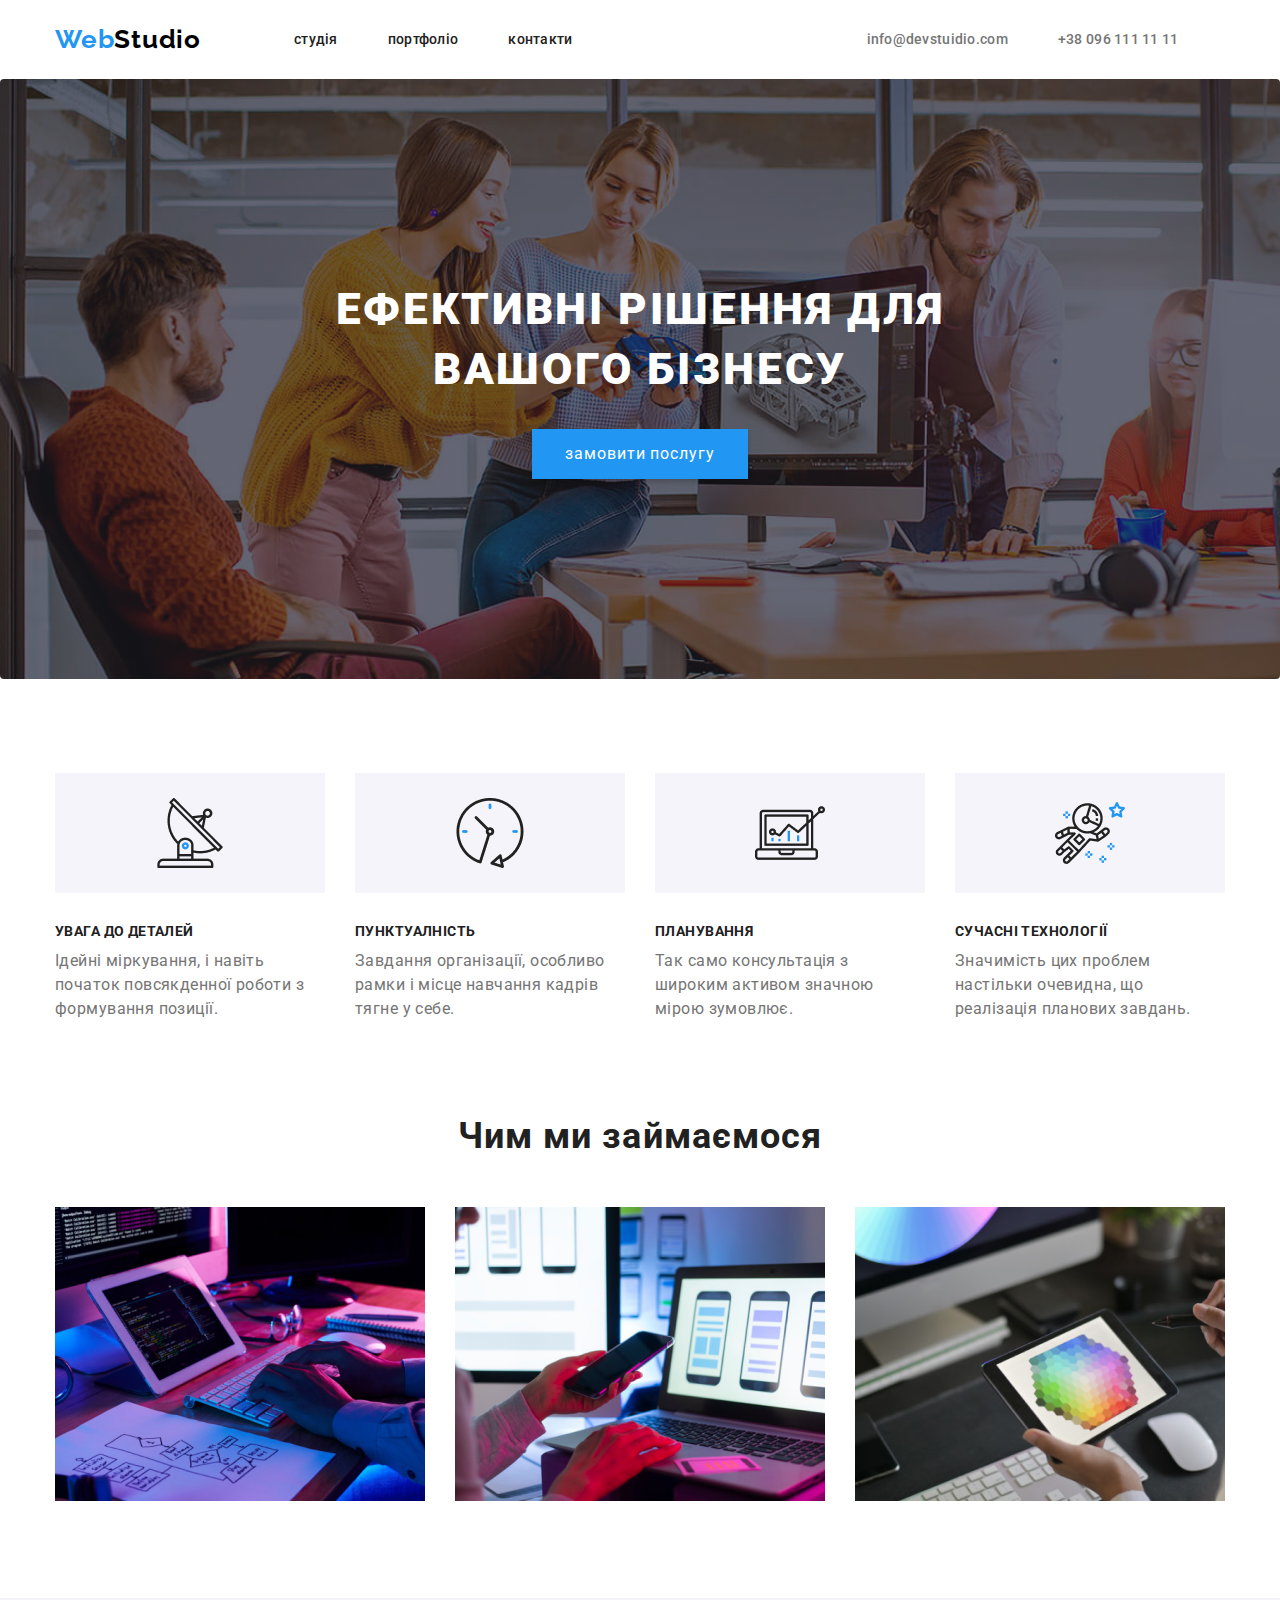
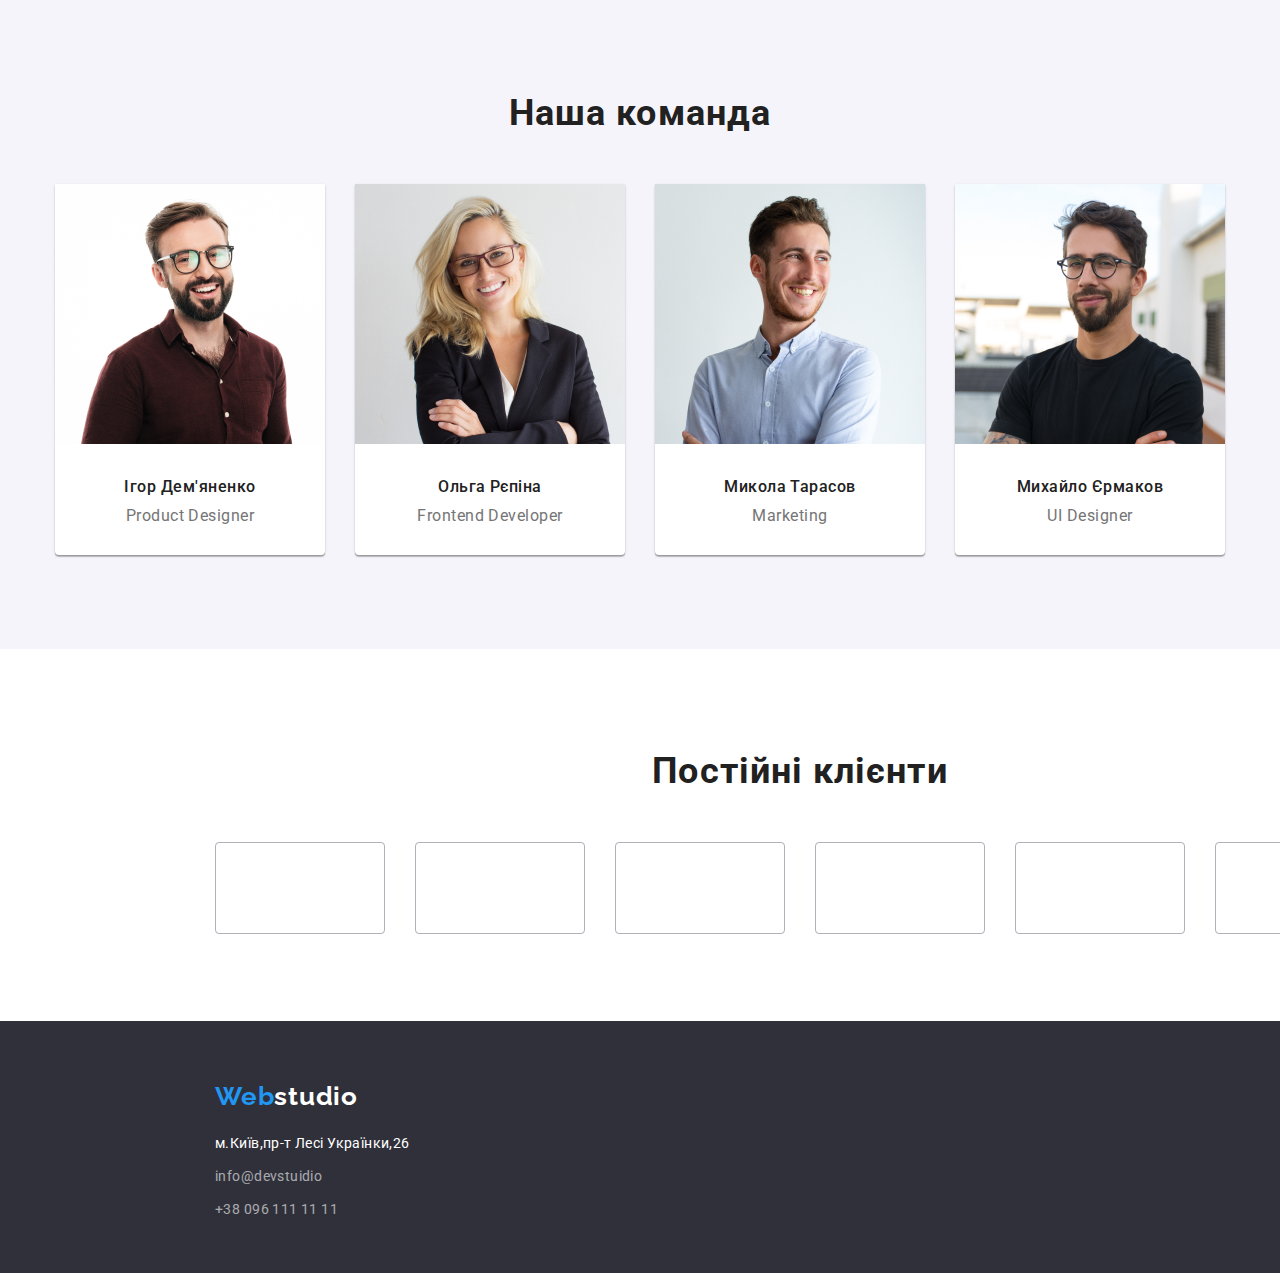
==== commit 4f1e349e: "123" ====
--- a/index.html
+++ b/index.html
@@ -133,6 +133,19 @@
         </ul>
       </div>
       </section>
+      <section class="clients-section">
+        <div class="container">
+          <h2 class="regular-clients">Постійні клієнти</h2>
+          <ul class="clients-list">
+            <li class="clients-item"></li>
+            <li class="clients-item"></li>
+            <li class="clients-item"></li>
+            <li class="clients-item"></li>
+            <li class="clients-item"></li>
+            <li class="clients-item"></li>
+          </ul>
+        </div>
+      </section>
     </main>
   </body>
   <footer class="footer-section">
--- a/index.style.css
+++ b/index.style.css
@@ -24,10 +24,9 @@
     margin-right: auto;
 }
 .header{
-    padding-top: 32px;
-    padding-bottom: 32px;
-    width: 1600px;
-    height: 80px;
+    padding-top: 24px;
+    padding-bottom: 25px;
+    
 }
 .header-logo{
     font-family: "Raleway";
@@ -82,9 +81,8 @@
 }
 .header-contacts{
     display:flex;
-}
-.header-contact{
-    margin-left: 50px;
+    align-items: center;
+    gap: 50px;
 }
 .hero-section{
     background-color: var(--footer-main-color);
@@ -138,8 +136,6 @@
 }
 .info-list{
     display: flex;
-    padding-top:94px ;
-    padding-bottom:94px;
     gap: 30px;
     
 }
@@ -202,13 +198,8 @@
     background-color: #F5F4FA;
 
 }
-.names-box{
-    background-color: #FFFFFF;
-    height: 108px;
-    width: 270;
-}
+
 .names-list{
-    padding-bottom: 94px;
     display: flex;
     gap: 30px;
 }
@@ -216,11 +207,14 @@
     padding-top: 94px;
     padding-bottom: 94px;
 }
-.names-image{
+.names-img{
     margin-bottom: 30px;
 }
 .names-item{
     box-shadow: 0px 2px 1px 0px #00000033,0px 1px 1px 0px #00000024,0px 1px 3px 0px #0000001F;
+    background-color:var(--section-1-text-color) ;
+    padding-bottom: 30px;
+    border-radius: 0px 0px 4px 4px;
 }
 .names-text{
     
@@ -237,7 +231,7 @@
     font-weight: 400;
     line-height: normal;
     letter-spacing: 0.48px;
-    padding-bottom: 30px;
+    
 }
 
 .footer-section{
@@ -271,9 +265,42 @@
     color:var(--gmail-phone-color);
     margin-top: 9px;
 }
-
-
-
-
-
-
+.clients-section{
+    width: 1600px;
+height: 372px;
+padding-bottom: 87px;
+padding-top: 101px;
+}
+.regular-clients{
+    color: #212121;
+text-align: center;
+font-family: Roboto;
+font-size: 36px;
+font-style: normal;
+font-weight: 700;
+line-height: normal;
+letter-spacing: 1.08px;
+padding-bottom: 50px;
+}
+.clients-list{
+display: flex;
+gap: 30px;
+}
+.clients-logo{
+display: block;
+}
+.clients-item{
+    display: flex;
+    align-items: center;
+    justify-content: center;
+    width: 170px;
+height: 92px;
+flex-shrink: 0;
+border-radius: 4px;
+border: 1px solid #AFB1B8;
+}
+
+
+
+
+
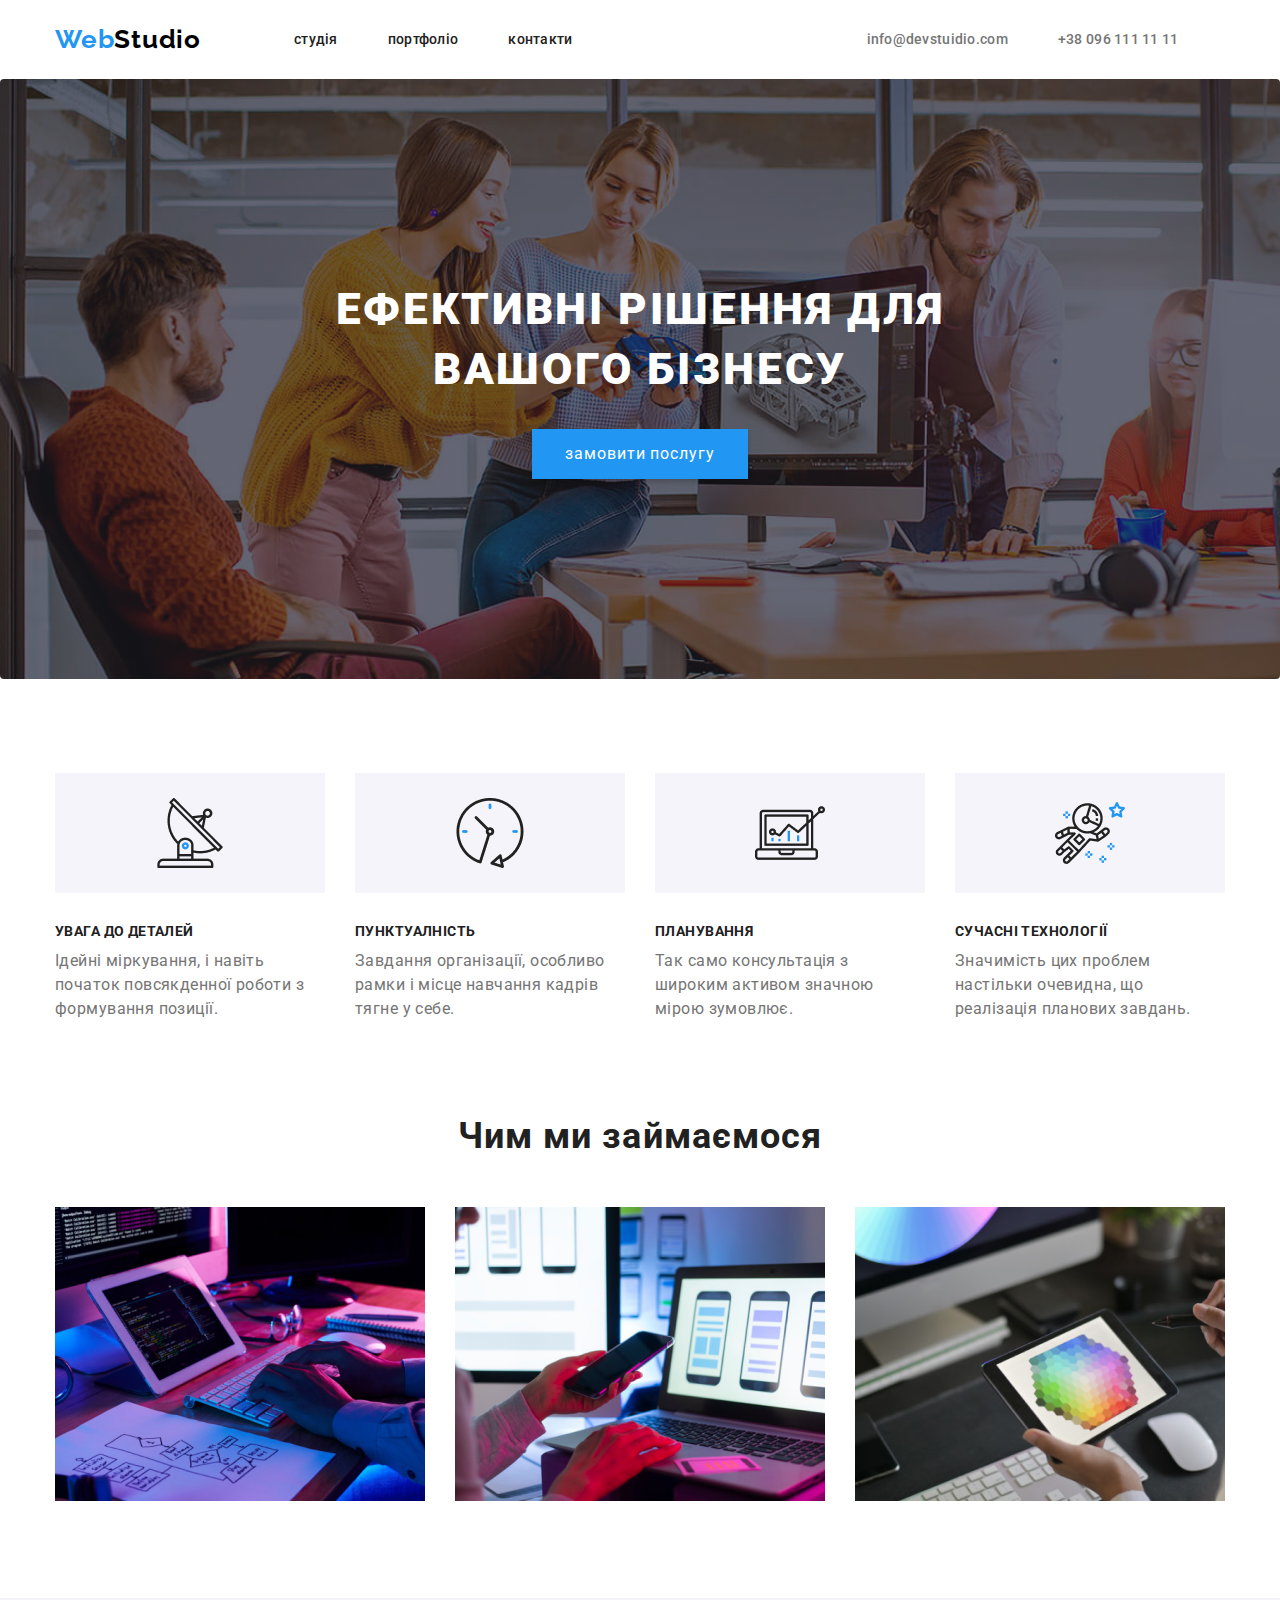
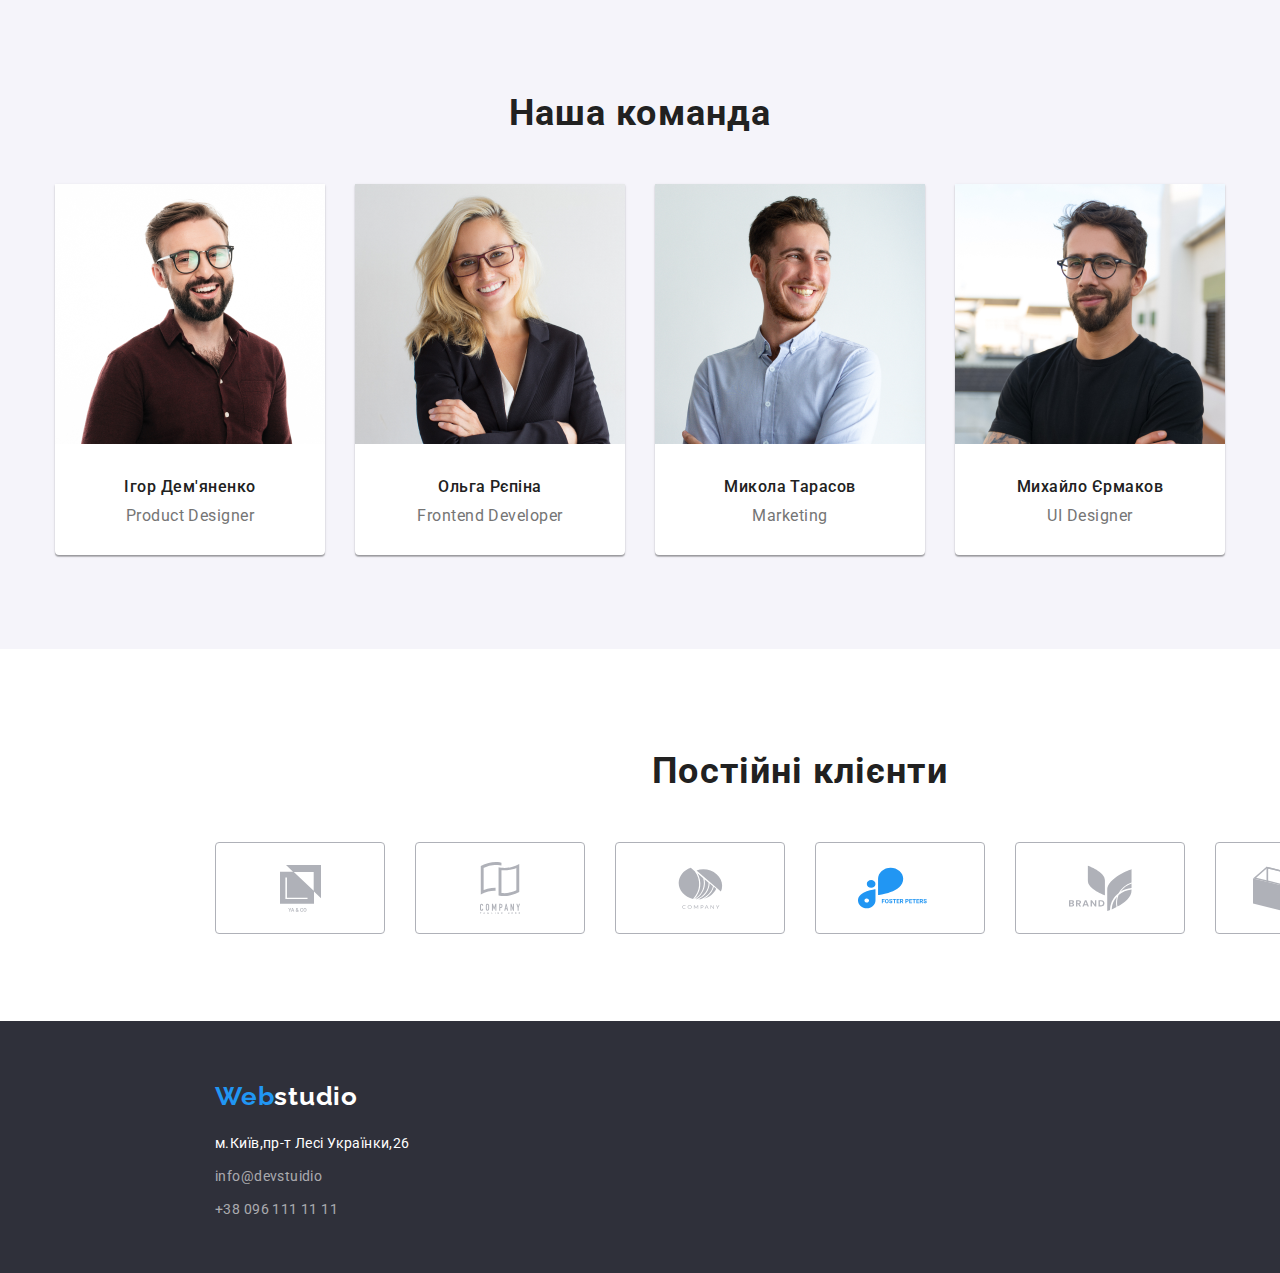
==== commit 953f6101: "123" ====
--- a/index.html
+++ b/index.html
@@ -137,12 +137,12 @@
         <div class="container">
           <h2 class="regular-clients">Постійні клієнти</h2>
           <ul class="clients-list">
-            <li class="clients-item"></li>
-            <li class="clients-item"></li>
-            <li class="clients-item"></li>
-            <li class="clients-item"></li>
-            <li class="clients-item"></li>
-            <li class="clients-item"></li>
+            <li class="clients-item"><img class="clients-logo" src="./pages/SVG.1.svg" alt="error"></li>
+            <li class="clients-item"><img class="clients-logo" src="./pages/SVG.2.svg" alt="error"></li>
+            <li class="clients-item"><img class="clients-logo" src="./pages/SVG.3.svg" alt="error"></li>
+            <li class="clients-item"><img class="clients-logo" src="./pages/SVG.4.svg" alt="error"></li>
+            <li class="clients-item"><img class="clients-logo" src="./pages/SVG.5.svg" alt="error"></li>
+            <li class="clients-item"><img class="clients-logo" src="./pages/SVG.6.svg" alt="error"></li>
           </ul>
         </div>
       </section>
--- a/index.style.css
+++ b/index.style.css
@@ -287,7 +287,8 @@
 gap: 30px;
 }
 .clients-logo{
-display: block;
+    fill: rgba(175, 177, 184, 1);
+
 }
 .clients-item{
     display: flex;
